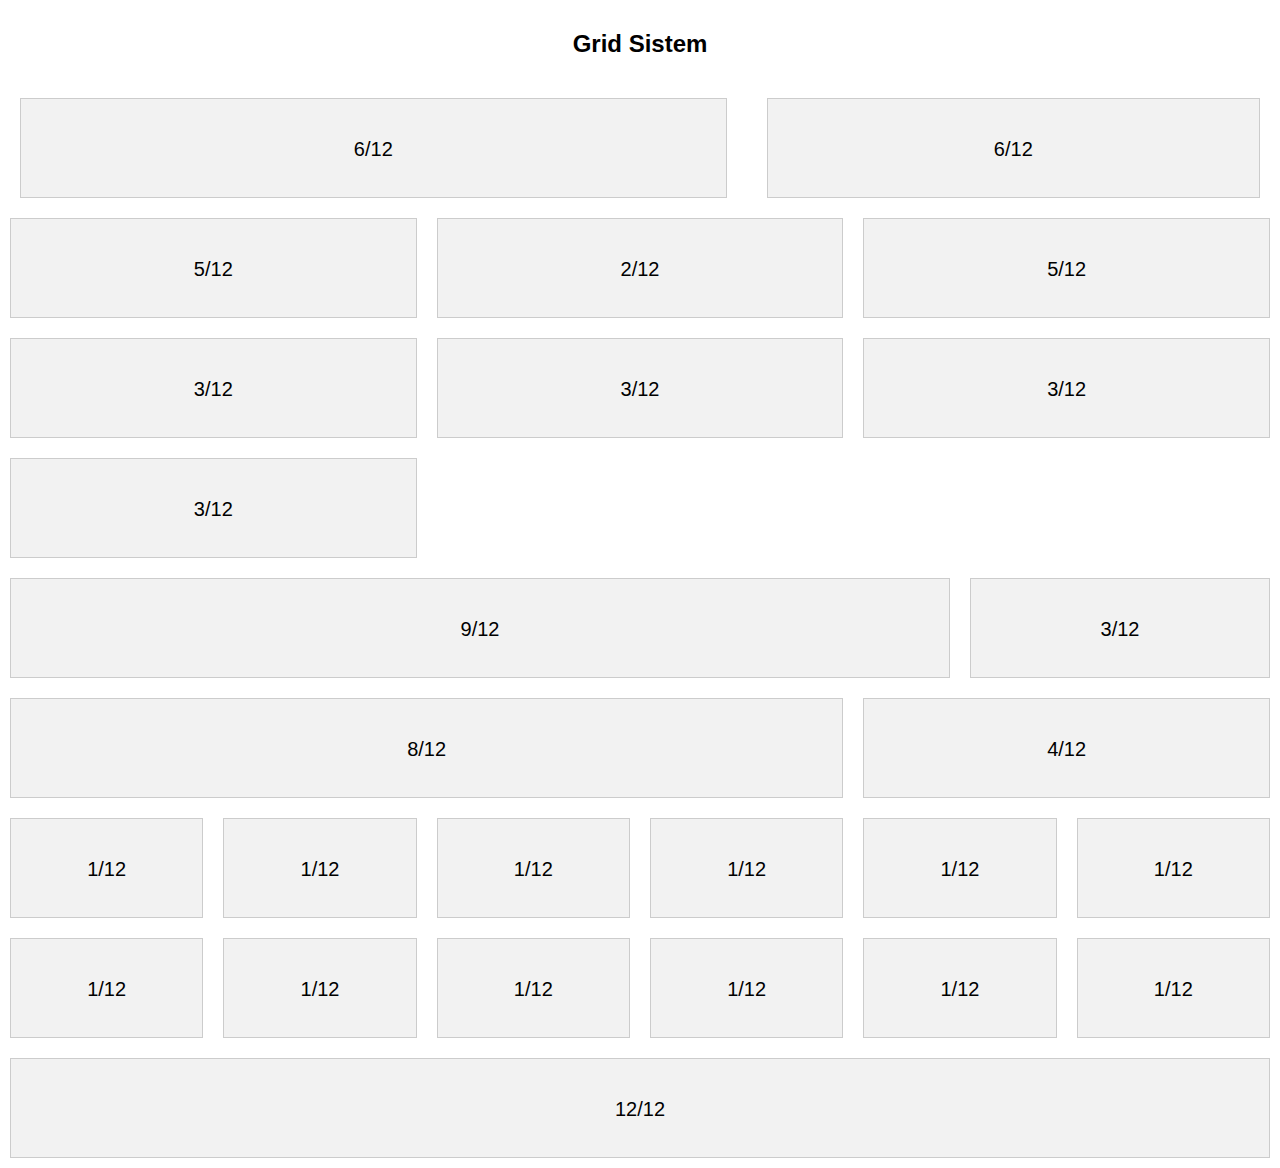
==== index.html @ abff99d5 "first commit" ====
<!DOCTYPE html>
<html lang="tr">

<head>
  <meta charset="UTF-8">
  <meta http-equiv="X-UA-Compatible" content="IE=edge">
  <meta name="viewport" content="width=device-width, initial-scale=1.0">
  <title>Document</title>

  <link rel="stylesheet" href="./content/style.css">
</head>

<body>

  <h2>Grid Sistem</h2>
  <div class="grid__box">
    <div class="grid__row">
      <div class="gr-6-10 gr-7-20-md item">6/12</div>
      <div class="gr-6-10 gr-5-20-md item">6/12</div>
    </div>
    <div class="grid__row">
      <div class="gr-5-20 gr-2-10-md gr-4-10-lr gr-4-10-sm item">5/12</div>
      <div class="gr-2-20 gr-2-10-md gr-4-10-lr gr-4-10-sm item">2/12</div>
      <div class="gr-5-20 gr-2-10-md gr-4-10-lr gr-4-10-sm item">5/12</div>
    </div>
    <div class="grid__row">
      <div class="gr-3-10 gr-2-10-md gr-4-10-lr gr-3-10-sm item">3/12</div>
      <div class="gr-3-10 gr-5-10-md gr-4-10-lr gr-3-10-sm item">3/12</div>
      <div class="gr-3-10 gr-5-10-md gr-4-10-lr gr-3-10-sm item">3/12</div>
      <div class="gr-3-10 gr-5-10-md gr-4-10-lr gr-3-10-sm item">3/12</div>
    </div>
    <div class="grid__row">
      <div class="gr-9-10 gr-9-10-lr gr-6-20-sm item">9/12</div>
      <div class="gr-3-10 gr-3-10-lr gr-6-20-sm item">3/12</div>
    </div>
    <div class="grid__row">
      <div class="gr-8-10 gr-8-10-lr gr-5-10-sm item">8/12</div>
      <div class="gr-4-10 gr-4-10-lr gr-7-10-sm item">4/12</div>
    </div>
    <div class="grid__row">
      <div class="gr-1-10 gr-2-10-lr gr-4-10-md gr-4-20-sm item">1/12</div>
      <div class="gr-1-10 gr-2-10-lr gr-4-10-md gr-4-20-sm item">1/12</div>
      <div class="gr-1-10 gr-2-10-lr gr-4-10-md gr-4-20-sm item">1/12</div>
      <div class="gr-1-10 gr-2-10-lr gr-4-10-md gr-4-20-sm item">1/12</div>
      <div class="gr-1-10 gr-2-10-lr gr-4-10-md gr-4-20-sm item">1/12</div>
      <div class="gr-1-10 gr-2-10-lr gr-4-10-md gr-4-20-sm item">1/12</div>
      <div class="gr-1-10 gr-2-10-lr gr-4-10-md gr-4-20-sm item">1/12</div>
      <div class="gr-1-10 gr-2-10-lr gr-4-10-md gr-4-20-sm item">1/12</div>
      <div class="gr-1-10 gr-2-10-lr gr-4-10-md gr-4-20-sm item">1/12</div>
      <div class="gr-1-10 gr-2-10-lr gr-4-10-md gr-4-20-sm item">1/12</div>
      <div class="gr-1-10 gr-2-10-lr gr-4-10-md gr-4-20-sm item">1/12</div>
      <div class="gr-1-10 gr-2-10-lr gr-4-10-md gr-4-20-sm item">1/12</div>
    </div>
    <div class="grid__row">
      <div class="gr-12-10 item">12/12</div>
    </div>
  </div>

</body>

</html>
---- content/style.css ----
.flex__center {
  display: -webkit-box;
  display: -ms-flexbox;
  display: flex;
  -webkit-box-align: center;
      -ms-flex-align: center;
          align-items: center;
  -webkit-box-pack: center;
      -ms-flex-pack: center;
          justify-content: center;
}

.grid__box .grid__row {
  display: -webkit-box;
  display: -ms-flexbox;
  display: flex;
  -ms-flex-wrap: wrap;
      flex-wrap: wrap;
}

.grid__box .grid__row .item {
  text-align: center;
  border: 1px solid #ccc;
  background-color: #f2f2f2;
  color: #000;
  font-size: 20px;
  height: 100px;
  line-height: 100px;
}

.grid__box .grid__row .gr-1-0 {
  margin: 10px 0px;
  width: calc((100% - 0px) / (12 / 1));
}

.grid__box .grid__row .gr-1-10 {
  margin: 10px 10px;
  width: calc((100% - 240px) / (12 / 1));
}

.grid__box .grid__row .gr-1-20 {
  margin: 10px 20px;
  width: calc((100% - 480px) / (12 / 1));
}

.grid__box .grid__row .gr-2-0 {
  margin: 10px 0px;
  width: calc((100% - 0px) / (12 / 2));
}

.grid__box .grid__row .gr-2-10 {
  margin: 10px 10px;
  width: calc((100% - 120px) / (12 / 2));
}

.grid__box .grid__row .gr-2-20 {
  margin: 10px 20px;
  width: calc((100% - 240px) / (12 / 2));
}

.grid__box .grid__row .gr-3-0 {
  margin: 10px 0px;
  width: calc((100% - 0px) / (12 / 3));
}

.grid__box .grid__row .gr-3-10 {
  margin: 10px 10px;
  width: calc((100% - 80px) / (12 / 3));
}

.grid__box .grid__row .gr-3-20 {
  margin: 10px 20px;
  width: calc((100% - 160px) / (12 / 3));
}

.grid__box .grid__row .gr-4-0 {
  margin: 10px 0px;
  width: calc((100% - 0px) / (12 / 4));
}

.grid__box .grid__row .gr-4-10 {
  margin: 10px 10px;
  width: calc((100% - 60px) / (12 / 4));
}

.grid__box .grid__row .gr-4-20 {
  margin: 10px 20px;
  width: calc((100% - 120px) / (12 / 4));
}

.grid__box .grid__row .gr-5-0 {
  margin: 10px 0px;
  width: calc((100% - 0px) / (12 / 5));
}

.grid__box .grid__row .gr-5-10 {
  margin: 10px 10px;
  width: calc((100% - 48px) / (12 / 5));
}

.grid__box .grid__row .gr-5-20 {
  margin: 10px 20px;
  width: calc((100% - 96px) / (12 / 5));
}

.grid__box .grid__row .gr-6-0 {
  margin: 10px 0px;
  width: calc((100% - 0px) / (12 / 6));
}

.grid__box .grid__row .gr-6-10 {
  margin: 10px 10px;
  width: calc((100% - 40px) / (12 / 6));
}

.grid__box .grid__row .gr-6-20 {
  margin: 10px 20px;
  width: calc((100% - 80px) / (12 / 6));
}

.grid__box .grid__row .gr-7-0 {
  margin: 10px 0px;
  width: calc((100% - 0px) / (12 / 7));
}

.grid__box .grid__row .gr-7-10 {
  margin: 10px 10px;
  width: calc((100% - 34.28571px) / (12 / 7));
}

.grid__box .grid__row .gr-7-20 {
  margin: 10px 20px;
  width: calc((100% - 68.57143px) / (12 / 7));
}

.grid__box .grid__row .gr-8-0 {
  margin: 10px 0px;
  width: calc((100% - 0px) / (12 / 8));
}

.grid__box .grid__row .gr-8-10 {
  margin: 10px 10px;
  width: calc((100% - 30px) / (12 / 8));
}

.grid__box .grid__row .gr-8-20 {
  margin: 10px 20px;
  width: calc((100% - 60px) / (12 / 8));
}

.grid__box .grid__row .gr-9-0 {
  margin: 10px 0px;
  width: calc((100% - 0px) / (12 / 9));
}

.grid__box .grid__row .gr-9-10 {
  margin: 10px 10px;
  width: calc((100% - 26.66667px) / (12 / 9));
}

.grid__box .grid__row .gr-9-20 {
  margin: 10px 20px;
  width: calc((100% - 53.33333px) / (12 / 9));
}

.grid__box .grid__row .gr-10-0 {
  margin: 10px 0px;
  width: calc((100% - 0px) / (12 / 10));
}

.grid__box .grid__row .gr-10-10 {
  margin: 10px 10px;
  width: calc((100% - 24px) / (12 / 10));
}

.grid__box .grid__row .gr-10-20 {
  margin: 10px 20px;
  width: calc((100% - 48px) / (12 / 10));
}

.grid__box .grid__row .gr-11-0 {
  margin: 10px 0px;
  width: calc((100% - 0px) / (12 / 11));
}

.grid__box .grid__row .gr-11-10 {
  margin: 10px 10px;
  width: calc((100% - 21.81818px) / (12 / 11));
}

.grid__box .grid__row .gr-11-20 {
  margin: 10px 20px;
  width: calc((100% - 43.63636px) / (12 / 11));
}

.grid__box .grid__row .gr-12-0 {
  margin: 10px 0px;
  width: calc((100% - 0px) / (12 / 12));
}

.grid__box .grid__row .gr-12-10 {
  margin: 10px 10px;
  width: calc((100% - 20px) / (12 / 12));
}

.grid__box .grid__row .gr-12-20 {
  margin: 10px 20px;
  width: calc((100% - 40px) / (12 / 12));
}

@media screen and (max-width: 450px) {
  .grid__box .grid__row [class*="gr-"] {
    width: 100%;
  }
}

@media screen and (min-width: 450px) {
  .grid__box .grid__row .gr-1-0-sm {
    margin: 10px 0px !important;
    width: calc((100% - 0px) / (12 / 1)) !important;
  }
  .grid__box .grid__row .gr-1-10-sm {
    margin: 10px 10px !important;
    width: calc((100% - 240px) / (12 / 1)) !important;
  }
  .grid__box .grid__row .gr-1-20-sm {
    margin: 10px 20px !important;
    width: calc((100% - 480px) / (12 / 1)) !important;
  }
  .grid__box .grid__row .gr-2-0-sm {
    margin: 10px 0px !important;
    width: calc((100% - 0px) / (12 / 2)) !important;
  }
  .grid__box .grid__row .gr-2-10-sm {
    margin: 10px 10px !important;
    width: calc((100% - 120px) / (12 / 2)) !important;
  }
  .grid__box .grid__row .gr-2-20-sm {
    margin: 10px 20px !important;
    width: calc((100% - 240px) / (12 / 2)) !important;
  }
  .grid__box .grid__row .gr-3-0-sm {
    margin: 10px 0px !important;
    width: calc((100% - 0px) / (12 / 3)) !important;
  }
  .grid__box .grid__row .gr-3-10-sm {
    margin: 10px 10px !important;
    width: calc((100% - 80px) / (12 / 3)) !important;
  }
  .grid__box .grid__row .gr-3-20-sm {
    margin: 10px 20px !important;
    width: calc((100% - 160px) / (12 / 3)) !important;
  }
  .grid__box .grid__row .gr-4-0-sm {
    margin: 10px 0px !important;
    width: calc((100% - 0px) / (12 / 4)) !important;
  }
  .grid__box .grid__row .gr-4-10-sm {
    margin: 10px 10px !important;
    width: calc((100% - 60px) / (12 / 4)) !important;
  }
  .grid__box .grid__row .gr-4-20-sm {
    margin: 10px 20px !important;
    width: calc((100% - 120px) / (12 / 4)) !important;
  }
  .grid__box .grid__row .gr-5-0-sm {
    margin: 10px 0px !important;
    width: calc((100% - 0px) / (12 / 5)) !important;
  }
  .grid__box .grid__row .gr-5-10-sm {
    margin: 10px 10px !important;
    width: calc((100% - 48px) / (12 / 5)) !important;
  }
  .grid__box .grid__row .gr-5-20-sm {
    margin: 10px 20px !important;
    width: calc((100% - 96px) / (12 / 5)) !important;
  }
  .grid__box .grid__row .gr-6-0-sm {
    margin: 10px 0px !important;
    width: calc((100% - 0px) / (12 / 6)) !important;
  }
  .grid__box .grid__row .gr-6-10-sm {
    margin: 10px 10px !important;
    width: calc((100% - 40px) / (12 / 6)) !important;
  }
  .grid__box .grid__row .gr-6-20-sm {
    margin: 10px 20px !important;
    width: calc((100% - 80px) / (12 / 6)) !important;
  }
  .grid__box .grid__row .gr-7-0-sm {
    margin: 10px 0px !important;
    width: calc((100% - 0px) / (12 / 7)) !important;
  }
  .grid__box .grid__row .gr-7-10-sm {
    margin: 10px 10px !important;
    width: calc((100% - 34.28571px) / (12 / 7)) !important;
  }
  .grid__box .grid__row .gr-7-20-sm {
    margin: 10px 20px !important;
    width: calc((100% - 68.57143px) / (12 / 7)) !important;
  }
  .grid__box .grid__row .gr-8-0-sm {
    margin: 10px 0px !important;
    width: calc((100% - 0px) / (12 / 8)) !important;
  }
  .grid__box .grid__row .gr-8-10-sm {
    margin: 10px 10px !important;
    width: calc((100% - 30px) / (12 / 8)) !important;
  }
  .grid__box .grid__row .gr-8-20-sm {
    margin: 10px 20px !important;
    width: calc((100% - 60px) / (12 / 8)) !important;
  }
  .grid__box .grid__row .gr-9-0-sm {
    margin: 10px 0px !important;
    width: calc((100% - 0px) / (12 / 9)) !important;
  }
  .grid__box .grid__row .gr-9-10-sm {
    margin: 10px 10px !important;
    width: calc((100% - 26.66667px) / (12 / 9)) !important;
  }
  .grid__box .grid__row .gr-9-20-sm {
    margin: 10px 20px !important;
    width: calc((100% - 53.33333px) / (12 / 9)) !important;
  }
  .grid__box .grid__row .gr-10-0-sm {
    margin: 10px 0px !important;
    width: calc((100% - 0px) / (12 / 10)) !important;
  }
  .grid__box .grid__row .gr-10-10-sm {
    margin: 10px 10px !important;
    width: calc((100% - 24px) / (12 / 10)) !important;
  }
  .grid__box .grid__row .gr-10-20-sm {
    margin: 10px 20px !important;
    width: calc((100% - 48px) / (12 / 10)) !important;
  }
  .grid__box .grid__row .gr-11-0-sm {
    margin: 10px 0px !important;
    width: calc((100% - 0px) / (12 / 11)) !important;
  }
  .grid__box .grid__row .gr-11-10-sm {
    margin: 10px 10px !important;
    width: calc((100% - 21.81818px) / (12 / 11)) !important;
  }
  .grid__box .grid__row .gr-11-20-sm {
    margin: 10px 20px !important;
    width: calc((100% - 43.63636px) / (12 / 11)) !important;
  }
  .grid__box .grid__row .gr-12-0-sm {
    margin: 10px 0px !important;
    width: calc((100% - 0px) / (12 / 12)) !important;
  }
  .grid__box .grid__row .gr-12-10-sm {
    margin: 10px 10px !important;
    width: calc((100% - 20px) / (12 / 12)) !important;
  }
  .grid__box .grid__row .gr-12-20-sm {
    margin: 10px 20px !important;
    width: calc((100% - 40px) / (12 / 12)) !important;
  }
}

@media screen and (min-width: 800px) {
  .grid__box .grid__row .gr-1-0-md {
    margin: 10px 0px !important;
    width: calc((100% - 0px) / (12 / 1)) !important;
  }
  .grid__box .grid__row .gr-1-10-md {
    margin: 10px 10px !important;
    width: calc((100% - 240px) / (12 / 1)) !important;
  }
  .grid__box .grid__row .gr-1-20-md {
    margin: 10px 20px !important;
    width: calc((100% - 480px) / (12 / 1)) !important;
  }
  .grid__box .grid__row .gr-2-0-md {
    margin: 10px 0px !important;
    width: calc((100% - 0px) / (12 / 2)) !important;
  }
  .grid__box .grid__row .gr-2-10-md {
    margin: 10px 10px !important;
    width: calc((100% - 120px) / (12 / 2)) !important;
  }
  .grid__box .grid__row .gr-2-20-md {
    margin: 10px 20px !important;
    width: calc((100% - 240px) / (12 / 2)) !important;
  }
  .grid__box .grid__row .gr-3-0-md {
    margin: 10px 0px !important;
    width: calc((100% - 0px) / (12 / 3)) !important;
  }
  .grid__box .grid__row .gr-3-10-md {
    margin: 10px 10px !important;
    width: calc((100% - 80px) / (12 / 3)) !important;
  }
  .grid__box .grid__row .gr-3-20-md {
    margin: 10px 20px !important;
    width: calc((100% - 160px) / (12 / 3)) !important;
  }
  .grid__box .grid__row .gr-4-0-md {
    margin: 10px 0px !important;
    width: calc((100% - 0px) / (12 / 4)) !important;
  }
  .grid__box .grid__row .gr-4-10-md {
    margin: 10px 10px !important;
    width: calc((100% - 60px) / (12 / 4)) !important;
  }
  .grid__box .grid__row .gr-4-20-md {
    margin: 10px 20px !important;
    width: calc((100% - 120px) / (12 / 4)) !important;
  }
  .grid__box .grid__row .gr-5-0-md {
    margin: 10px 0px !important;
    width: calc((100% - 0px) / (12 / 5)) !important;
  }
  .grid__box .grid__row .gr-5-10-md {
    margin: 10px 10px !important;
    width: calc((100% - 48px) / (12 / 5)) !important;
  }
  .grid__box .grid__row .gr-5-20-md {
    margin: 10px 20px !important;
    width: calc((100% - 96px) / (12 / 5)) !important;
  }
  .grid__box .grid__row .gr-6-0-md {
    margin: 10px 0px !important;
    width: calc((100% - 0px) / (12 / 6)) !important;
  }
  .grid__box .grid__row .gr-6-10-md {
    margin: 10px 10px !important;
    width: calc((100% - 40px) / (12 / 6)) !important;
  }
  .grid__box .grid__row .gr-6-20-md {
    margin: 10px 20px !important;
    width: calc((100% - 80px) / (12 / 6)) !important;
  }
  .grid__box .grid__row .gr-7-0-md {
    margin: 10px 0px !important;
    width: calc((100% - 0px) / (12 / 7)) !important;
  }
  .grid__box .grid__row .gr-7-10-md {
    margin: 10px 10px !important;
    width: calc((100% - 34.28571px) / (12 / 7)) !important;
  }
  .grid__box .grid__row .gr-7-20-md {
    margin: 10px 20px !important;
    width: calc((100% - 68.57143px) / (12 / 7)) !important;
  }
  .grid__box .grid__row .gr-8-0-md {
    margin: 10px 0px !important;
    width: calc((100% - 0px) / (12 / 8)) !important;
  }
  .grid__box .grid__row .gr-8-10-md {
    margin: 10px 10px !important;
    width: calc((100% - 30px) / (12 / 8)) !important;
  }
  .grid__box .grid__row .gr-8-20-md {
    margin: 10px 20px !important;
    width: calc((100% - 60px) / (12 / 8)) !important;
  }
  .grid__box .grid__row .gr-9-0-md {
    margin: 10px 0px !important;
    width: calc((100% - 0px) / (12 / 9)) !important;
  }
  .grid__box .grid__row .gr-9-10-md {
    margin: 10px 10px !important;
    width: calc((100% - 26.66667px) / (12 / 9)) !important;
  }
  .grid__box .grid__row .gr-9-20-md {
    margin: 10px 20px !important;
    width: calc((100% - 53.33333px) / (12 / 9)) !important;
  }
  .grid__box .grid__row .gr-10-0-md {
    margin: 10px 0px !important;
    width: calc((100% - 0px) / (12 / 10)) !important;
  }
  .grid__box .grid__row .gr-10-10-md {
    margin: 10px 10px !important;
    width: calc((100% - 24px) / (12 / 10)) !important;
  }
  .grid__box .grid__row .gr-10-20-md {
    margin: 10px 20px !important;
    width: calc((100% - 48px) / (12 / 10)) !important;
  }
  .grid__box .grid__row .gr-11-0-md {
    margin: 10px 0px !important;
    width: calc((100% - 0px) / (12 / 11)) !important;
  }
  .grid__box .grid__row .gr-11-10-md {
    margin: 10px 10px !important;
    width: calc((100% - 21.81818px) / (12 / 11)) !important;
  }
  .grid__box .grid__row .gr-11-20-md {
    margin: 10px 20px !important;
    width: calc((100% - 43.63636px) / (12 / 11)) !important;
  }
  .grid__box .grid__row .gr-12-0-md {
    margin: 10px 0px !important;
    width: calc((100% - 0px) / (12 / 12)) !important;
  }
  .grid__box .grid__row .gr-12-10-md {
    margin: 10px 10px !important;
    width: calc((100% - 20px) / (12 / 12)) !important;
  }
  .grid__box .grid__row .gr-12-20-md {
    margin: 10px 20px !important;
    width: calc((100% - 40px) / (12 / 12)) !important;
  }
}

@media screen and (min-width: 1024px) {
  .grid__box .grid__row .gr-1-0-lr {
    margin: 10px 0px !important;
    width: calc((100% - 0px) / (12 / 1)) !important;
  }
  .grid__box .grid__row .gr-1-10-lr {
    margin: 10px 10px !important;
    width: calc((100% - 240px) / (12 / 1)) !important;
  }
  .grid__box .grid__row .gr-1-20-lr {
    margin: 10px 20px !important;
    width: calc((100% - 480px) / (12 / 1)) !important;
  }
  .grid__box .grid__row .gr-2-0-lr {
    margin: 10px 0px !important;
    width: calc((100% - 0px) / (12 / 2)) !important;
  }
  .grid__box .grid__row .gr-2-10-lr {
    margin: 10px 10px !important;
    width: calc((100% - 120px) / (12 / 2)) !important;
  }
  .grid__box .grid__row .gr-2-20-lr {
    margin: 10px 20px !important;
    width: calc((100% - 240px) / (12 / 2)) !important;
  }
  .grid__box .grid__row .gr-3-0-lr {
    margin: 10px 0px !important;
    width: calc((100% - 0px) / (12 / 3)) !important;
  }
  .grid__box .grid__row .gr-3-10-lr {
    margin: 10px 10px !important;
    width: calc((100% - 80px) / (12 / 3)) !important;
  }
  .grid__box .grid__row .gr-3-20-lr {
    margin: 10px 20px !important;
    width: calc((100% - 160px) / (12 / 3)) !important;
  }
  .grid__box .grid__row .gr-4-0-lr {
    margin: 10px 0px !important;
    width: calc((100% - 0px) / (12 / 4)) !important;
  }
  .grid__box .grid__row .gr-4-10-lr {
    margin: 10px 10px !important;
    width: calc((100% - 60px) / (12 / 4)) !important;
  }
  .grid__box .grid__row .gr-4-20-lr {
    margin: 10px 20px !important;
    width: calc((100% - 120px) / (12 / 4)) !important;
  }
  .grid__box .grid__row .gr-5-0-lr {
    margin: 10px 0px !important;
    width: calc((100% - 0px) / (12 / 5)) !important;
  }
  .grid__box .grid__row .gr-5-10-lr {
    margin: 10px 10px !important;
    width: calc((100% - 48px) / (12 / 5)) !important;
  }
  .grid__box .grid__row .gr-5-20-lr {
    margin: 10px 20px !important;
    width: calc((100% - 96px) / (12 / 5)) !important;
  }
  .grid__box .grid__row .gr-6-0-lr {
    margin: 10px 0px !important;
    width: calc((100% - 0px) / (12 / 6)) !important;
  }
  .grid__box .grid__row .gr-6-10-lr {
    margin: 10px 10px !important;
    width: calc((100% - 40px) / (12 / 6)) !important;
  }
  .grid__box .grid__row .gr-6-20-lr {
    margin: 10px 20px !important;
    width: calc((100% - 80px) / (12 / 6)) !important;
  }
  .grid__box .grid__row .gr-7-0-lr {
    margin: 10px 0px !important;
    width: calc((100% - 0px) / (12 / 7)) !important;
  }
  .grid__box .grid__row .gr-7-10-lr {
    margin: 10px 10px !important;
    width: calc((100% - 34.28571px) / (12 / 7)) !important;
  }
  .grid__box .grid__row .gr-7-20-lr {
    margin: 10px 20px !important;
    width: calc((100% - 68.57143px) / (12 / 7)) !important;
  }
  .grid__box .grid__row .gr-8-0-lr {
    margin: 10px 0px !important;
    width: calc((100% - 0px) / (12 / 8)) !important;
  }
  .grid__box .grid__row .gr-8-10-lr {
    margin: 10px 10px !important;
    width: calc((100% - 30px) / (12 / 8)) !important;
  }
  .grid__box .grid__row .gr-8-20-lr {
    margin: 10px 20px !important;
    width: calc((100% - 60px) / (12 / 8)) !important;
  }
  .grid__box .grid__row .gr-9-0-lr {
    margin: 10px 0px !important;
    width: calc((100% - 0px) / (12 / 9)) !important;
  }
  .grid__box .grid__row .gr-9-10-lr {
    margin: 10px 10px !important;
    width: calc((100% - 26.66667px) / (12 / 9)) !important;
  }
  .grid__box .grid__row .gr-9-20-lr {
    margin: 10px 20px !important;
    width: calc((100% - 53.33333px) / (12 / 9)) !important;
  }
  .grid__box .grid__row .gr-10-0-lr {
    margin: 10px 0px !important;
    width: calc((100% - 0px) / (12 / 10)) !important;
  }
  .grid__box .grid__row .gr-10-10-lr {
    margin: 10px 10px !important;
    width: calc((100% - 24px) / (12 / 10)) !important;
  }
  .grid__box .grid__row .gr-10-20-lr {
    margin: 10px 20px !important;
    width: calc((100% - 48px) / (12 / 10)) !important;
  }
  .grid__box .grid__row .gr-11-0-lr {
    margin: 10px 0px !important;
    width: calc((100% - 0px) / (12 / 11)) !important;
  }
  .grid__box .grid__row .gr-11-10-lr {
    margin: 10px 10px !important;
    width: calc((100% - 21.81818px) / (12 / 11)) !important;
  }
  .grid__box .grid__row .gr-11-20-lr {
    margin: 10px 20px !important;
    width: calc((100% - 43.63636px) / (12 / 11)) !important;
  }
  .grid__box .grid__row .gr-12-0-lr {
    margin: 10px 0px !important;
    width: calc((100% - 0px) / (12 / 12)) !important;
  }
  .grid__box .grid__row .gr-12-10-lr {
    margin: 10px 10px !important;
    width: calc((100% - 20px) / (12 / 12)) !important;
  }
  .grid__box .grid__row .gr-12-20-lr {
    margin: 10px 20px !important;
    width: calc((100% - 40px) / (12 / 12)) !important;
  }
}

.d__flex {
  display: -webkit-box;
  display: -ms-flexbox;
  display: flex;
}

.d__block {
  display: block;
}

.d__inline-block {
  display: inline-block;
}

.d__inline {
  display: inline;
}

.d__none {
  display: none;
}

.justify__center {
  -webkit-box-pack: center;
      -ms-flex-pack: center;
          justify-content: center;
}

.justify__space-between {
  -webkit-box-pack: justify;
      -ms-flex-pack: justify;
          justify-content: space-between;
}

.justify__flex-start {
  -webkit-box-pack: start;
      -ms-flex-pack: start;
          justify-content: flex-start;
}

.justify__flex-end {
  -webkit-box-pack: end;
      -ms-flex-pack: end;
          justify-content: flex-end;
}

.align__center {
  -webkit-box-align: center;
      -ms-flex-align: center;
          align-items: center;
}

.align__flex-start {
  -webkit-box-align: start;
      -ms-flex-align: start;
          align-items: flex-start;
}

.align__flex-end {
  -webkit-box-align: end;
      -ms-flex-align: end;
          align-items: flex-end;
}

* {
  margin: 0;
  padding: 0;
  -webkit-box-sizing: border-box;
          box-sizing: border-box;
  font-family: 'Open-Sans', sans-serif;
}

h2 {
  margin: 30px;
  text-align: center;
}
/*# sourceMappingURL=style.css.map */
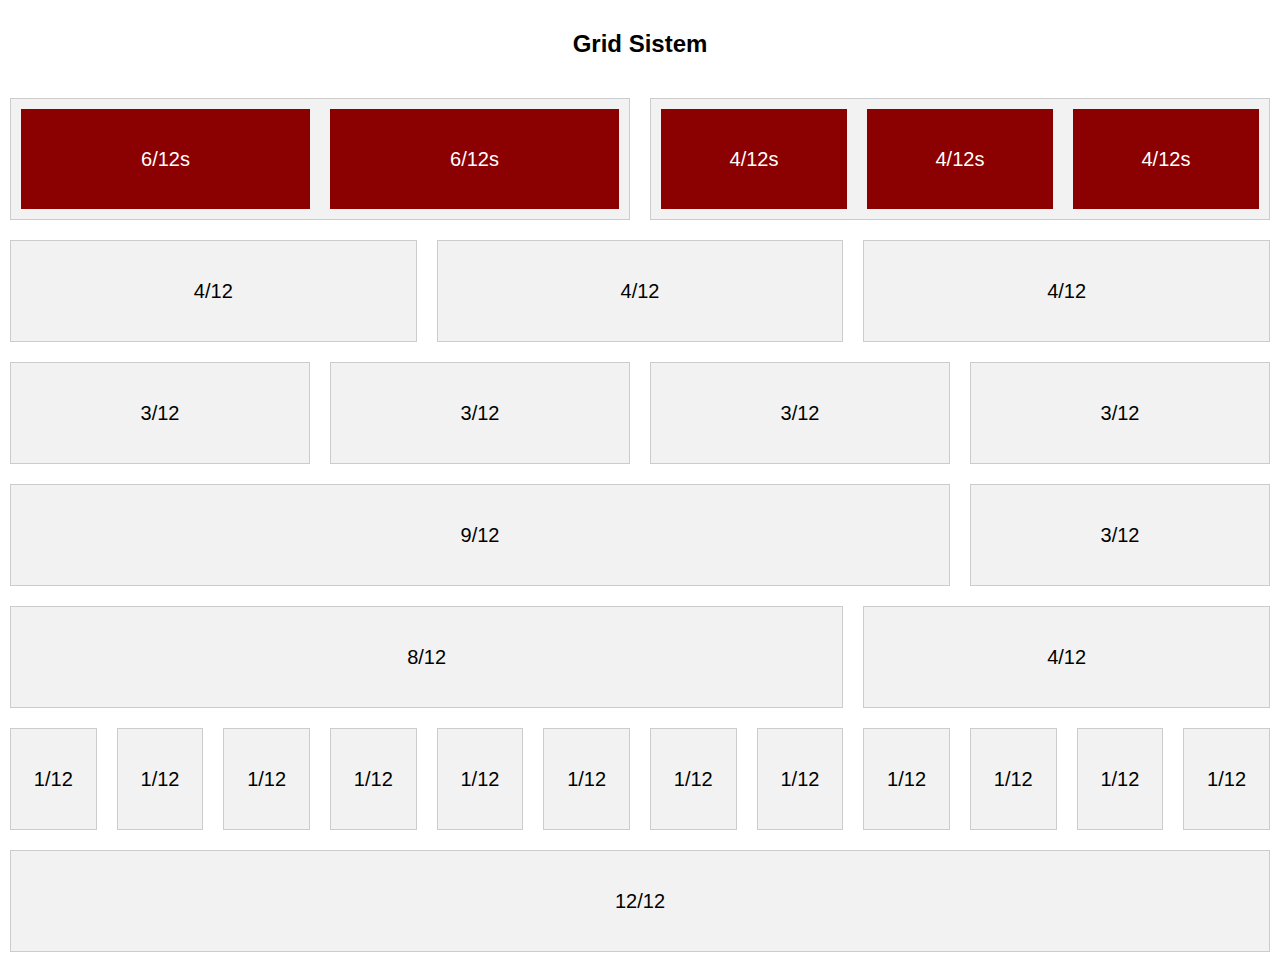
==== commit 2ee08cf9: "update" ====
--- a/index.html
+++ b/index.html
@@ -15,19 +15,30 @@
   <h2>Grid Sistem</h2>
   <div class="grid__box">
     <div class="grid__row">
-      <div class="gr-6-10 gr-7-20-md item">6/12</div>
-      <div class="gr-6-10 gr-5-20-md item">6/12</div>
+      <div class="gr-6-10-sm item">
+        <div class="grid__row">
+          <div class="gr-6-10-md gr-12-0-sm sub-item">6/12s</div>
+          <div class="gr-6-10-md gr-12-0-sm sub-item">6/12s</div>
+        </div>
+      </div>
+      <div class="gr-6-10-sm item">
+        <div class="grid__row">
+          <div class="gr-4-10-md gr-12-0-sm sub-item">4/12s</div>
+          <div class="gr-4-10-md gr-12-0-sm sub-item">4/12s</div>
+          <div class="gr-4-10-md gr-12-0-sm sub-item">4/12s</div>
+        </div>
+      </div>
     </div>
     <div class="grid__row">
-      <div class="gr-5-20 gr-2-10-md gr-4-10-lr gr-4-10-sm item">5/12</div>
-      <div class="gr-2-20 gr-2-10-md gr-4-10-lr gr-4-10-sm item">2/12</div>
-      <div class="gr-5-20 gr-2-10-md gr-4-10-lr gr-4-10-sm item">5/12</div>
+      <div class="gr-2-10-md gr-4-10-lr gr-4-10-sm gr-1-10 item">4/12</div>
+      <div class="gr-2-10-md gr-4-10-lr gr-4-10-sm gr-1-10 item">4/12</div>
+      <div class="gr-2-10-md gr-4-10-lr gr-4-10-sm gr-1-10 item">4/12</div>
     </div>
     <div class="grid__row">
-      <div class="gr-3-10 gr-2-10-md gr-4-10-lr gr-3-10-sm item">3/12</div>
-      <div class="gr-3-10 gr-5-10-md gr-4-10-lr gr-3-10-sm item">3/12</div>
-      <div class="gr-3-10 gr-5-10-md gr-4-10-lr gr-3-10-sm item">3/12</div>
-      <div class="gr-3-10 gr-5-10-md gr-4-10-lr gr-3-10-sm item">3/12</div>
+      <div class="gr-2-10-md gr-3-10-lr gr-3-10-sm item">3/12</div>
+      <div class="gr-5-10-md gr-3-10-lr gr-3-10-sm item">3/12</div>
+      <div class="gr-5-10-md gr-3-10-lr gr-3-10-sm item">3/12</div>
+      <div class="gr-5-10-md gr-3-10-lr gr-3-10-sm item">3/12</div>
     </div>
     <div class="grid__row">
       <div class="gr-9-10 gr-9-10-lr gr-6-20-sm item">9/12</div>
@@ -38,21 +49,21 @@
       <div class="gr-4-10 gr-4-10-lr gr-7-10-sm item">4/12</div>
     </div>
     <div class="grid__row">
-      <div class="gr-1-10 gr-2-10-lr gr-4-10-md gr-4-20-sm item">1/12</div>
-      <div class="gr-1-10 gr-2-10-lr gr-4-10-md gr-4-20-sm item">1/12</div>
-      <div class="gr-1-10 gr-2-10-lr gr-4-10-md gr-4-20-sm item">1/12</div>
-      <div class="gr-1-10 gr-2-10-lr gr-4-10-md gr-4-20-sm item">1/12</div>
-      <div class="gr-1-10 gr-2-10-lr gr-4-10-md gr-4-20-sm item">1/12</div>
-      <div class="gr-1-10 gr-2-10-lr gr-4-10-md gr-4-20-sm item">1/12</div>
-      <div class="gr-1-10 gr-2-10-lr gr-4-10-md gr-4-20-sm item">1/12</div>
-      <div class="gr-1-10 gr-2-10-lr gr-4-10-md gr-4-20-sm item">1/12</div>
-      <div class="gr-1-10 gr-2-10-lr gr-4-10-md gr-4-20-sm item">1/12</div>
-      <div class="gr-1-10 gr-2-10-lr gr-4-10-md gr-4-20-sm item">1/12</div>
-      <div class="gr-1-10 gr-2-10-lr gr-4-10-md gr-4-20-sm item">1/12</div>
-      <div class="gr-1-10 gr-2-10-lr gr-4-10-md gr-4-20-sm item">1/12</div>
+      <div class="gr-1-10-lr gr-4-10-md gr-4-20-sm item">1/12</div>
+      <div class="gr-1-10-lr gr-4-10-md gr-4-20-sm item">1/12</div>
+      <div class="gr-1-10-lr gr-4-10-md gr-4-20-sm item">1/12</div>
+      <div class="gr-1-10-lr gr-4-10-md gr-4-20-sm item">1/12</div>
+      <div class="gr-1-10-lr gr-4-10-md gr-4-20-sm item">1/12</div>
+      <div class="gr-1-10-lr gr-4-10-md gr-4-20-sm item">1/12</div>
+      <div class="gr-1-10-lr gr-4-10-md gr-4-20-sm item">1/12</div>
+      <div class="gr-1-10-lr gr-4-10-md gr-4-20-sm item">1/12</div>
+      <div class="gr-1-10-lr gr-4-10-md gr-4-20-sm item">1/12</div>
+      <div class="gr-1-10-lr gr-4-10-md gr-4-20-sm item">1/12</div>
+      <div class="gr-1-10-lr gr-4-10-md gr-4-20-sm item">1/12</div>
+      <div class="gr-1-10-lr gr-4-10-md gr-4-20-sm item">1/12</div>
     </div>
     <div class="grid__row">
-      <div class="gr-12-10 item">12/12</div>
+      <div class="gr-12-10-sm item">12/12</div>
     </div>
   </div>
 
--- a/content/style.css
+++ b/content/style.css
@@ -10,648 +10,616 @@
           justify-content: center;
 }
 
-.grid__box .grid__row {
+.grid__box {
+  width: 100%;
+}
+
+.grid__container {
+  width: 85%;
+  margin-left: auto;
+  margin-right: auto;
+}
+
+@media screen and (max-width: 800px) {
+  .grid__container {
+    width: 100%;
+  }
+}
+
+.grid__box .grid__row,
+.grid__container .grid__row {
   display: -webkit-box;
   display: -ms-flexbox;
   display: flex;
   -ms-flex-wrap: wrap;
       flex-wrap: wrap;
-}
-
-.grid__box .grid__row .item {
-  text-align: center;
+  width: 100%;
+}
+
+.grid__box .grid__row .item,
+.grid__container .grid__row .item {
   border: 1px solid #ccc;
   background-color: #f2f2f2;
   color: #000;
   font-size: 20px;
-  height: 100px;
+  min-height: 100px;
   line-height: 100px;
-}
-
-.grid__box .grid__row .gr-1-0 {
-  margin: 10px 0px;
-  width: calc((100% - 0px) / (12 / 1));
-}
-
-.grid__box .grid__row .gr-1-10 {
-  margin: 10px 10px;
-  width: calc((100% - 240px) / (12 / 1));
-}
-
-.grid__box .grid__row .gr-1-20 {
-  margin: 10px 20px;
-  width: calc((100% - 480px) / (12 / 1));
-}
-
-.grid__box .grid__row .gr-2-0 {
-  margin: 10px 0px;
-  width: calc((100% - 0px) / (12 / 2));
-}
-
-.grid__box .grid__row .gr-2-10 {
-  margin: 10px 10px;
-  width: calc((100% - 120px) / (12 / 2));
-}
-
-.grid__box .grid__row .gr-2-20 {
-  margin: 10px 20px;
-  width: calc((100% - 240px) / (12 / 2));
-}
-
-.grid__box .grid__row .gr-3-0 {
-  margin: 10px 0px;
-  width: calc((100% - 0px) / (12 / 3));
-}
-
-.grid__box .grid__row .gr-3-10 {
-  margin: 10px 10px;
-  width: calc((100% - 80px) / (12 / 3));
-}
-
-.grid__box .grid__row .gr-3-20 {
-  margin: 10px 20px;
-  width: calc((100% - 160px) / (12 / 3));
-}
-
-.grid__box .grid__row .gr-4-0 {
-  margin: 10px 0px;
-  width: calc((100% - 0px) / (12 / 4));
-}
-
-.grid__box .grid__row .gr-4-10 {
-  margin: 10px 10px;
-  width: calc((100% - 60px) / (12 / 4));
-}
-
-.grid__box .grid__row .gr-4-20 {
-  margin: 10px 20px;
-  width: calc((100% - 120px) / (12 / 4));
-}
-
-.grid__box .grid__row .gr-5-0 {
-  margin: 10px 0px;
-  width: calc((100% - 0px) / (12 / 5));
-}
-
-.grid__box .grid__row .gr-5-10 {
-  margin: 10px 10px;
-  width: calc((100% - 48px) / (12 / 5));
-}
-
-.grid__box .grid__row .gr-5-20 {
-  margin: 10px 20px;
-  width: calc((100% - 96px) / (12 / 5));
-}
-
-.grid__box .grid__row .gr-6-0 {
-  margin: 10px 0px;
-  width: calc((100% - 0px) / (12 / 6));
-}
-
-.grid__box .grid__row .gr-6-10 {
-  margin: 10px 10px;
-  width: calc((100% - 40px) / (12 / 6));
-}
-
-.grid__box .grid__row .gr-6-20 {
-  margin: 10px 20px;
-  width: calc((100% - 80px) / (12 / 6));
-}
-
-.grid__box .grid__row .gr-7-0 {
-  margin: 10px 0px;
-  width: calc((100% - 0px) / (12 / 7));
-}
-
-.grid__box .grid__row .gr-7-10 {
-  margin: 10px 10px;
-  width: calc((100% - 34.28571px) / (12 / 7));
-}
-
-.grid__box .grid__row .gr-7-20 {
-  margin: 10px 20px;
-  width: calc((100% - 68.57143px) / (12 / 7));
-}
-
-.grid__box .grid__row .gr-8-0 {
-  margin: 10px 0px;
-  width: calc((100% - 0px) / (12 / 8));
-}
-
-.grid__box .grid__row .gr-8-10 {
-  margin: 10px 10px;
-  width: calc((100% - 30px) / (12 / 8));
-}
-
-.grid__box .grid__row .gr-8-20 {
-  margin: 10px 20px;
-  width: calc((100% - 60px) / (12 / 8));
-}
-
-.grid__box .grid__row .gr-9-0 {
-  margin: 10px 0px;
-  width: calc((100% - 0px) / (12 / 9));
-}
-
-.grid__box .grid__row .gr-9-10 {
-  margin: 10px 10px;
-  width: calc((100% - 26.66667px) / (12 / 9));
-}
-
-.grid__box .grid__row .gr-9-20 {
-  margin: 10px 20px;
-  width: calc((100% - 53.33333px) / (12 / 9));
-}
-
-.grid__box .grid__row .gr-10-0 {
-  margin: 10px 0px;
-  width: calc((100% - 0px) / (12 / 10));
-}
-
-.grid__box .grid__row .gr-10-10 {
-  margin: 10px 10px;
-  width: calc((100% - 24px) / (12 / 10));
-}
-
-.grid__box .grid__row .gr-10-20 {
-  margin: 10px 20px;
-  width: calc((100% - 48px) / (12 / 10));
-}
-
-.grid__box .grid__row .gr-11-0 {
-  margin: 10px 0px;
-  width: calc((100% - 0px) / (12 / 11));
-}
-
-.grid__box .grid__row .gr-11-10 {
-  margin: 10px 10px;
-  width: calc((100% - 21.81818px) / (12 / 11));
-}
-
-.grid__box .grid__row .gr-11-20 {
-  margin: 10px 20px;
-  width: calc((100% - 43.63636px) / (12 / 11));
-}
-
-.grid__box .grid__row .gr-12-0 {
-  margin: 10px 0px;
-  width: calc((100% - 0px) / (12 / 12));
-}
-
-.grid__box .grid__row .gr-12-10 {
-  margin: 10px 10px;
-  width: calc((100% - 20px) / (12 / 12));
-}
-
-.grid__box .grid__row .gr-12-20 {
-  margin: 10px 20px;
-  width: calc((100% - 40px) / (12 / 12));
+  text-align: center;
+  -ms-flex-wrap: wrap;
+      flex-wrap: wrap;
+  height: auto;
+}
+
+.grid__box .grid__row .item .sub-item,
+.grid__container .grid__row .item .sub-item {
+  background-color: darkred;
+  color: #fff;
+  display: -webkit-box;
+  display: -ms-flexbox;
+  display: flex;
+  -webkit-box-align: center;
+      -ms-flex-align: center;
+          align-items: center;
+  -webkit-box-pack: center;
+      -ms-flex-pack: center;
+          justify-content: center;
+  height: 100%;
 }
 
 @media screen and (max-width: 450px) {
-  .grid__box .grid__row [class*="gr-"] {
+  .grid__box .grid__row [class*="gr-"],
+  .grid__container .grid__row [class*="gr-"] {
     width: 100%;
+    margin: 15px 0;
   }
 }
 
 @media screen and (min-width: 450px) {
-  .grid__box .grid__row .gr-1-0-sm {
-    margin: 10px 0px !important;
-    width: calc((100% - 0px) / (12 / 1)) !important;
-  }
-  .grid__box .grid__row .gr-1-10-sm {
-    margin: 10px 10px !important;
-    width: calc((100% - 240px) / (12 / 1)) !important;
-  }
-  .grid__box .grid__row .gr-1-20-sm {
-    margin: 10px 20px !important;
-    width: calc((100% - 480px) / (12 / 1)) !important;
-  }
-  .grid__box .grid__row .gr-2-0-sm {
-    margin: 10px 0px !important;
-    width: calc((100% - 0px) / (12 / 2)) !important;
-  }
-  .grid__box .grid__row .gr-2-10-sm {
-    margin: 10px 10px !important;
-    width: calc((100% - 120px) / (12 / 2)) !important;
-  }
-  .grid__box .grid__row .gr-2-20-sm {
-    margin: 10px 20px !important;
-    width: calc((100% - 240px) / (12 / 2)) !important;
-  }
-  .grid__box .grid__row .gr-3-0-sm {
-    margin: 10px 0px !important;
-    width: calc((100% - 0px) / (12 / 3)) !important;
-  }
-  .grid__box .grid__row .gr-3-10-sm {
-    margin: 10px 10px !important;
-    width: calc((100% - 80px) / (12 / 3)) !important;
-  }
-  .grid__box .grid__row .gr-3-20-sm {
-    margin: 10px 20px !important;
-    width: calc((100% - 160px) / (12 / 3)) !important;
-  }
-  .grid__box .grid__row .gr-4-0-sm {
-    margin: 10px 0px !important;
-    width: calc((100% - 0px) / (12 / 4)) !important;
-  }
-  .grid__box .grid__row .gr-4-10-sm {
-    margin: 10px 10px !important;
-    width: calc((100% - 60px) / (12 / 4)) !important;
-  }
-  .grid__box .grid__row .gr-4-20-sm {
-    margin: 10px 20px !important;
-    width: calc((100% - 120px) / (12 / 4)) !important;
-  }
-  .grid__box .grid__row .gr-5-0-sm {
-    margin: 10px 0px !important;
-    width: calc((100% - 0px) / (12 / 5)) !important;
-  }
-  .grid__box .grid__row .gr-5-10-sm {
-    margin: 10px 10px !important;
-    width: calc((100% - 48px) / (12 / 5)) !important;
-  }
-  .grid__box .grid__row .gr-5-20-sm {
-    margin: 10px 20px !important;
-    width: calc((100% - 96px) / (12 / 5)) !important;
-  }
-  .grid__box .grid__row .gr-6-0-sm {
-    margin: 10px 0px !important;
-    width: calc((100% - 0px) / (12 / 6)) !important;
-  }
-  .grid__box .grid__row .gr-6-10-sm {
-    margin: 10px 10px !important;
-    width: calc((100% - 40px) / (12 / 6)) !important;
-  }
-  .grid__box .grid__row .gr-6-20-sm {
-    margin: 10px 20px !important;
-    width: calc((100% - 80px) / (12 / 6)) !important;
-  }
-  .grid__box .grid__row .gr-7-0-sm {
-    margin: 10px 0px !important;
-    width: calc((100% - 0px) / (12 / 7)) !important;
-  }
-  .grid__box .grid__row .gr-7-10-sm {
-    margin: 10px 10px !important;
-    width: calc((100% - 34.28571px) / (12 / 7)) !important;
-  }
-  .grid__box .grid__row .gr-7-20-sm {
-    margin: 10px 20px !important;
-    width: calc((100% - 68.57143px) / (12 / 7)) !important;
-  }
-  .grid__box .grid__row .gr-8-0-sm {
-    margin: 10px 0px !important;
-    width: calc((100% - 0px) / (12 / 8)) !important;
-  }
-  .grid__box .grid__row .gr-8-10-sm {
-    margin: 10px 10px !important;
-    width: calc((100% - 30px) / (12 / 8)) !important;
-  }
-  .grid__box .grid__row .gr-8-20-sm {
-    margin: 10px 20px !important;
-    width: calc((100% - 60px) / (12 / 8)) !important;
-  }
-  .grid__box .grid__row .gr-9-0-sm {
-    margin: 10px 0px !important;
-    width: calc((100% - 0px) / (12 / 9)) !important;
-  }
-  .grid__box .grid__row .gr-9-10-sm {
-    margin: 10px 10px !important;
-    width: calc((100% - 26.66667px) / (12 / 9)) !important;
-  }
-  .grid__box .grid__row .gr-9-20-sm {
-    margin: 10px 20px !important;
-    width: calc((100% - 53.33333px) / (12 / 9)) !important;
-  }
-  .grid__box .grid__row .gr-10-0-sm {
-    margin: 10px 0px !important;
-    width: calc((100% - 0px) / (12 / 10)) !important;
-  }
-  .grid__box .grid__row .gr-10-10-sm {
-    margin: 10px 10px !important;
-    width: calc((100% - 24px) / (12 / 10)) !important;
-  }
-  .grid__box .grid__row .gr-10-20-sm {
-    margin: 10px 20px !important;
-    width: calc((100% - 48px) / (12 / 10)) !important;
-  }
-  .grid__box .grid__row .gr-11-0-sm {
-    margin: 10px 0px !important;
-    width: calc((100% - 0px) / (12 / 11)) !important;
-  }
-  .grid__box .grid__row .gr-11-10-sm {
-    margin: 10px 10px !important;
-    width: calc((100% - 21.81818px) / (12 / 11)) !important;
-  }
-  .grid__box .grid__row .gr-11-20-sm {
-    margin: 10px 20px !important;
-    width: calc((100% - 43.63636px) / (12 / 11)) !important;
-  }
-  .grid__box .grid__row .gr-12-0-sm {
-    margin: 10px 0px !important;
-    width: calc((100% - 0px) / (12 / 12)) !important;
-  }
-  .grid__box .grid__row .gr-12-10-sm {
-    margin: 10px 10px !important;
-    width: calc((100% - 20px) / (12 / 12)) !important;
-  }
-  .grid__box .grid__row .gr-12-20-sm {
-    margin: 10px 20px !important;
-    width: calc((100% - 40px) / (12 / 12)) !important;
+  .grid__box .grid__row .gr-1-0-sm,
+  .grid__container .grid__row .gr-1-0-sm {
+    margin: 10px 0px;
+    width: calc((100% - 0px) / (12 / 1));
+  }
+  .grid__box .grid__row .gr-1-10-sm,
+  .grid__container .grid__row .gr-1-10-sm {
+    margin: 10px 10px;
+    width: calc((100% - 240px) / (12 / 1));
+  }
+  .grid__box .grid__row .gr-1-20-sm,
+  .grid__container .grid__row .gr-1-20-sm {
+    margin: 10px 20px;
+    width: calc((100% - 480px) / (12 / 1));
+  }
+  .grid__box .grid__row .gr-2-0-sm,
+  .grid__container .grid__row .gr-2-0-sm {
+    margin: 10px 0px;
+    width: calc((100% - 0px) / (12 / 2));
+  }
+  .grid__box .grid__row .gr-2-10-sm,
+  .grid__container .grid__row .gr-2-10-sm {
+    margin: 10px 10px;
+    width: calc((100% - 120px) / (12 / 2));
+  }
+  .grid__box .grid__row .gr-2-20-sm,
+  .grid__container .grid__row .gr-2-20-sm {
+    margin: 10px 20px;
+    width: calc((100% - 240px) / (12 / 2));
+  }
+  .grid__box .grid__row .gr-3-0-sm,
+  .grid__container .grid__row .gr-3-0-sm {
+    margin: 10px 0px;
+    width: calc((100% - 0px) / (12 / 3));
+  }
+  .grid__box .grid__row .gr-3-10-sm,
+  .grid__container .grid__row .gr-3-10-sm {
+    margin: 10px 10px;
+    width: calc((100% - 80px) / (12 / 3));
+  }
+  .grid__box .grid__row .gr-3-20-sm,
+  .grid__container .grid__row .gr-3-20-sm {
+    margin: 10px 20px;
+    width: calc((100% - 160px) / (12 / 3));
+  }
+  .grid__box .grid__row .gr-4-0-sm,
+  .grid__container .grid__row .gr-4-0-sm {
+    margin: 10px 0px;
+    width: calc((100% - 0px) / (12 / 4));
+  }
+  .grid__box .grid__row .gr-4-10-sm,
+  .grid__container .grid__row .gr-4-10-sm {
+    margin: 10px 10px;
+    width: calc((100% - 60px) / (12 / 4));
+  }
+  .grid__box .grid__row .gr-4-20-sm,
+  .grid__container .grid__row .gr-4-20-sm {
+    margin: 10px 20px;
+    width: calc((100% - 120px) / (12 / 4));
+  }
+  .grid__box .grid__row .gr-5-0-sm,
+  .grid__container .grid__row .gr-5-0-sm {
+    margin: 10px 0px;
+    width: calc((100% - 0px) / (12 / 5));
+  }
+  .grid__box .grid__row .gr-5-10-sm,
+  .grid__container .grid__row .gr-5-10-sm {
+    margin: 10px 10px;
+    width: calc((100% - 48px) / (12 / 5));
+  }
+  .grid__box .grid__row .gr-5-20-sm,
+  .grid__container .grid__row .gr-5-20-sm {
+    margin: 10px 20px;
+    width: calc((100% - 96px) / (12 / 5));
+  }
+  .grid__box .grid__row .gr-6-0-sm,
+  .grid__container .grid__row .gr-6-0-sm {
+    margin: 10px 0px;
+    width: calc((100% - 0px) / (12 / 6));
+  }
+  .grid__box .grid__row .gr-6-10-sm,
+  .grid__container .grid__row .gr-6-10-sm {
+    margin: 10px 10px;
+    width: calc((100% - 40px) / (12 / 6));
+  }
+  .grid__box .grid__row .gr-6-20-sm,
+  .grid__container .grid__row .gr-6-20-sm {
+    margin: 10px 20px;
+    width: calc((100% - 80px) / (12 / 6));
+  }
+  .grid__box .grid__row .gr-7-0-sm,
+  .grid__container .grid__row .gr-7-0-sm {
+    margin: 10px 0px;
+    width: calc((100% - 0px) / (12 / 7));
+  }
+  .grid__box .grid__row .gr-7-10-sm,
+  .grid__container .grid__row .gr-7-10-sm {
+    margin: 10px 10px;
+    width: calc((100% - 34.28571px) / (12 / 7));
+  }
+  .grid__box .grid__row .gr-7-20-sm,
+  .grid__container .grid__row .gr-7-20-sm {
+    margin: 10px 20px;
+    width: calc((100% - 68.57143px) / (12 / 7));
+  }
+  .grid__box .grid__row .gr-8-0-sm,
+  .grid__container .grid__row .gr-8-0-sm {
+    margin: 10px 0px;
+    width: calc((100% - 0px) / (12 / 8));
+  }
+  .grid__box .grid__row .gr-8-10-sm,
+  .grid__container .grid__row .gr-8-10-sm {
+    margin: 10px 10px;
+    width: calc((100% - 30px) / (12 / 8));
+  }
+  .grid__box .grid__row .gr-8-20-sm,
+  .grid__container .grid__row .gr-8-20-sm {
+    margin: 10px 20px;
+    width: calc((100% - 60px) / (12 / 8));
+  }
+  .grid__box .grid__row .gr-9-0-sm,
+  .grid__container .grid__row .gr-9-0-sm {
+    margin: 10px 0px;
+    width: calc((100% - 0px) / (12 / 9));
+  }
+  .grid__box .grid__row .gr-9-10-sm,
+  .grid__container .grid__row .gr-9-10-sm {
+    margin: 10px 10px;
+    width: calc((100% - 26.66667px) / (12 / 9));
+  }
+  .grid__box .grid__row .gr-9-20-sm,
+  .grid__container .grid__row .gr-9-20-sm {
+    margin: 10px 20px;
+    width: calc((100% - 53.33333px) / (12 / 9));
+  }
+  .grid__box .grid__row .gr-10-0-sm,
+  .grid__container .grid__row .gr-10-0-sm {
+    margin: 10px 0px;
+    width: calc((100% - 0px) / (12 / 10));
+  }
+  .grid__box .grid__row .gr-10-10-sm,
+  .grid__container .grid__row .gr-10-10-sm {
+    margin: 10px 10px;
+    width: calc((100% - 24px) / (12 / 10));
+  }
+  .grid__box .grid__row .gr-10-20-sm,
+  .grid__container .grid__row .gr-10-20-sm {
+    margin: 10px 20px;
+    width: calc((100% - 48px) / (12 / 10));
+  }
+  .grid__box .grid__row .gr-11-0-sm,
+  .grid__container .grid__row .gr-11-0-sm {
+    margin: 10px 0px;
+    width: calc((100% - 0px) / (12 / 11));
+  }
+  .grid__box .grid__row .gr-11-10-sm,
+  .grid__container .grid__row .gr-11-10-sm {
+    margin: 10px 10px;
+    width: calc((100% - 21.81818px) / (12 / 11));
+  }
+  .grid__box .grid__row .gr-11-20-sm,
+  .grid__container .grid__row .gr-11-20-sm {
+    margin: 10px 20px;
+    width: calc((100% - 43.63636px) / (12 / 11));
+  }
+  .grid__box .grid__row .gr-12-0-sm,
+  .grid__container .grid__row .gr-12-0-sm {
+    margin: 10px 0px;
+    width: calc((100% - 0px) / (12 / 12));
+  }
+  .grid__box .grid__row .gr-12-10-sm,
+  .grid__container .grid__row .gr-12-10-sm {
+    margin: 10px 10px;
+    width: calc((100% - 20px) / (12 / 12));
+  }
+  .grid__box .grid__row .gr-12-20-sm,
+  .grid__container .grid__row .gr-12-20-sm {
+    margin: 10px 20px;
+    width: calc((100% - 40px) / (12 / 12));
   }
 }
 
 @media screen and (min-width: 800px) {
-  .grid__box .grid__row .gr-1-0-md {
-    margin: 10px 0px !important;
-    width: calc((100% - 0px) / (12 / 1)) !important;
-  }
-  .grid__box .grid__row .gr-1-10-md {
-    margin: 10px 10px !important;
-    width: calc((100% - 240px) / (12 / 1)) !important;
-  }
-  .grid__box .grid__row .gr-1-20-md {
-    margin: 10px 20px !important;
-    width: calc((100% - 480px) / (12 / 1)) !important;
-  }
-  .grid__box .grid__row .gr-2-0-md {
-    margin: 10px 0px !important;
-    width: calc((100% - 0px) / (12 / 2)) !important;
-  }
-  .grid__box .grid__row .gr-2-10-md {
-    margin: 10px 10px !important;
-    width: calc((100% - 120px) / (12 / 2)) !important;
-  }
-  .grid__box .grid__row .gr-2-20-md {
-    margin: 10px 20px !important;
-    width: calc((100% - 240px) / (12 / 2)) !important;
-  }
-  .grid__box .grid__row .gr-3-0-md {
-    margin: 10px 0px !important;
-    width: calc((100% - 0px) / (12 / 3)) !important;
-  }
-  .grid__box .grid__row .gr-3-10-md {
-    margin: 10px 10px !important;
-    width: calc((100% - 80px) / (12 / 3)) !important;
-  }
-  .grid__box .grid__row .gr-3-20-md {
-    margin: 10px 20px !important;
-    width: calc((100% - 160px) / (12 / 3)) !important;
-  }
-  .grid__box .grid__row .gr-4-0-md {
-    margin: 10px 0px !important;
-    width: calc((100% - 0px) / (12 / 4)) !important;
-  }
-  .grid__box .grid__row .gr-4-10-md {
-    margin: 10px 10px !important;
-    width: calc((100% - 60px) / (12 / 4)) !important;
-  }
-  .grid__box .grid__row .gr-4-20-md {
-    margin: 10px 20px !important;
-    width: calc((100% - 120px) / (12 / 4)) !important;
-  }
-  .grid__box .grid__row .gr-5-0-md {
-    margin: 10px 0px !important;
-    width: calc((100% - 0px) / (12 / 5)) !important;
-  }
-  .grid__box .grid__row .gr-5-10-md {
-    margin: 10px 10px !important;
-    width: calc((100% - 48px) / (12 / 5)) !important;
-  }
-  .grid__box .grid__row .gr-5-20-md {
-    margin: 10px 20px !important;
-    width: calc((100% - 96px) / (12 / 5)) !important;
-  }
-  .grid__box .grid__row .gr-6-0-md {
-    margin: 10px 0px !important;
-    width: calc((100% - 0px) / (12 / 6)) !important;
-  }
-  .grid__box .grid__row .gr-6-10-md {
-    margin: 10px 10px !important;
-    width: calc((100% - 40px) / (12 / 6)) !important;
-  }
-  .grid__box .grid__row .gr-6-20-md {
-    margin: 10px 20px !important;
-    width: calc((100% - 80px) / (12 / 6)) !important;
-  }
-  .grid__box .grid__row .gr-7-0-md {
-    margin: 10px 0px !important;
-    width: calc((100% - 0px) / (12 / 7)) !important;
-  }
-  .grid__box .grid__row .gr-7-10-md {
-    margin: 10px 10px !important;
-    width: calc((100% - 34.28571px) / (12 / 7)) !important;
-  }
-  .grid__box .grid__row .gr-7-20-md {
-    margin: 10px 20px !important;
-    width: calc((100% - 68.57143px) / (12 / 7)) !important;
-  }
-  .grid__box .grid__row .gr-8-0-md {
-    margin: 10px 0px !important;
-    width: calc((100% - 0px) / (12 / 8)) !important;
-  }
-  .grid__box .grid__row .gr-8-10-md {
-    margin: 10px 10px !important;
-    width: calc((100% - 30px) / (12 / 8)) !important;
-  }
-  .grid__box .grid__row .gr-8-20-md {
-    margin: 10px 20px !important;
-    width: calc((100% - 60px) / (12 / 8)) !important;
-  }
-  .grid__box .grid__row .gr-9-0-md {
-    margin: 10px 0px !important;
-    width: calc((100% - 0px) / (12 / 9)) !important;
-  }
-  .grid__box .grid__row .gr-9-10-md {
-    margin: 10px 10px !important;
-    width: calc((100% - 26.66667px) / (12 / 9)) !important;
-  }
-  .grid__box .grid__row .gr-9-20-md {
-    margin: 10px 20px !important;
-    width: calc((100% - 53.33333px) / (12 / 9)) !important;
-  }
-  .grid__box .grid__row .gr-10-0-md {
-    margin: 10px 0px !important;
-    width: calc((100% - 0px) / (12 / 10)) !important;
-  }
-  .grid__box .grid__row .gr-10-10-md {
-    margin: 10px 10px !important;
-    width: calc((100% - 24px) / (12 / 10)) !important;
-  }
-  .grid__box .grid__row .gr-10-20-md {
-    margin: 10px 20px !important;
-    width: calc((100% - 48px) / (12 / 10)) !important;
-  }
-  .grid__box .grid__row .gr-11-0-md {
-    margin: 10px 0px !important;
-    width: calc((100% - 0px) / (12 / 11)) !important;
-  }
-  .grid__box .grid__row .gr-11-10-md {
-    margin: 10px 10px !important;
-    width: calc((100% - 21.81818px) / (12 / 11)) !important;
-  }
-  .grid__box .grid__row .gr-11-20-md {
-    margin: 10px 20px !important;
-    width: calc((100% - 43.63636px) / (12 / 11)) !important;
-  }
-  .grid__box .grid__row .gr-12-0-md {
-    margin: 10px 0px !important;
-    width: calc((100% - 0px) / (12 / 12)) !important;
-  }
-  .grid__box .grid__row .gr-12-10-md {
-    margin: 10px 10px !important;
-    width: calc((100% - 20px) / (12 / 12)) !important;
-  }
-  .grid__box .grid__row .gr-12-20-md {
-    margin: 10px 20px !important;
-    width: calc((100% - 40px) / (12 / 12)) !important;
+  .grid__box .grid__row .gr-1-0-md,
+  .grid__container .grid__row .gr-1-0-md {
+    margin: 10px 0px;
+    width: calc((100% - 0px) / (12 / 1));
+  }
+  .grid__box .grid__row .gr-1-10-md,
+  .grid__container .grid__row .gr-1-10-md {
+    margin: 10px 10px;
+    width: calc((100% - 240px) / (12 / 1));
+  }
+  .grid__box .grid__row .gr-1-20-md,
+  .grid__container .grid__row .gr-1-20-md {
+    margin: 10px 20px;
+    width: calc((100% - 480px) / (12 / 1));
+  }
+  .grid__box .grid__row .gr-2-0-md,
+  .grid__container .grid__row .gr-2-0-md {
+    margin: 10px 0px;
+    width: calc((100% - 0px) / (12 / 2));
+  }
+  .grid__box .grid__row .gr-2-10-md,
+  .grid__container .grid__row .gr-2-10-md {
+    margin: 10px 10px;
+    width: calc((100% - 120px) / (12 / 2));
+  }
+  .grid__box .grid__row .gr-2-20-md,
+  .grid__container .grid__row .gr-2-20-md {
+    margin: 10px 20px;
+    width: calc((100% - 240px) / (12 / 2));
+  }
+  .grid__box .grid__row .gr-3-0-md,
+  .grid__container .grid__row .gr-3-0-md {
+    margin: 10px 0px;
+    width: calc((100% - 0px) / (12 / 3));
+  }
+  .grid__box .grid__row .gr-3-10-md,
+  .grid__container .grid__row .gr-3-10-md {
+    margin: 10px 10px;
+    width: calc((100% - 80px) / (12 / 3));
+  }
+  .grid__box .grid__row .gr-3-20-md,
+  .grid__container .grid__row .gr-3-20-md {
+    margin: 10px 20px;
+    width: calc((100% - 160px) / (12 / 3));
+  }
+  .grid__box .grid__row .gr-4-0-md,
+  .grid__container .grid__row .gr-4-0-md {
+    margin: 10px 0px;
+    width: calc((100% - 0px) / (12 / 4));
+  }
+  .grid__box .grid__row .gr-4-10-md,
+  .grid__container .grid__row .gr-4-10-md {
+    margin: 10px 10px;
+    width: calc((100% - 60px) / (12 / 4));
+  }
+  .grid__box .grid__row .gr-4-20-md,
+  .grid__container .grid__row .gr-4-20-md {
+    margin: 10px 20px;
+    width: calc((100% - 120px) / (12 / 4));
+  }
+  .grid__box .grid__row .gr-5-0-md,
+  .grid__container .grid__row .gr-5-0-md {
+    margin: 10px 0px;
+    width: calc((100% - 0px) / (12 / 5));
+  }
+  .grid__box .grid__row .gr-5-10-md,
+  .grid__container .grid__row .gr-5-10-md {
+    margin: 10px 10px;
+    width: calc((100% - 48px) / (12 / 5));
+  }
+  .grid__box .grid__row .gr-5-20-md,
+  .grid__container .grid__row .gr-5-20-md {
+    margin: 10px 20px;
+    width: calc((100% - 96px) / (12 / 5));
+  }
+  .grid__box .grid__row .gr-6-0-md,
+  .grid__container .grid__row .gr-6-0-md {
+    margin: 10px 0px;
+    width: calc((100% - 0px) / (12 / 6));
+  }
+  .grid__box .grid__row .gr-6-10-md,
+  .grid__container .grid__row .gr-6-10-md {
+    margin: 10px 10px;
+    width: calc((100% - 40px) / (12 / 6));
+  }
+  .grid__box .grid__row .gr-6-20-md,
+  .grid__container .grid__row .gr-6-20-md {
+    margin: 10px 20px;
+    width: calc((100% - 80px) / (12 / 6));
+  }
+  .grid__box .grid__row .gr-7-0-md,
+  .grid__container .grid__row .gr-7-0-md {
+    margin: 10px 0px;
+    width: calc((100% - 0px) / (12 / 7));
+  }
+  .grid__box .grid__row .gr-7-10-md,
+  .grid__container .grid__row .gr-7-10-md {
+    margin: 10px 10px;
+    width: calc((100% - 34.28571px) / (12 / 7));
+  }
+  .grid__box .grid__row .gr-7-20-md,
+  .grid__container .grid__row .gr-7-20-md {
+    margin: 10px 20px;
+    width: calc((100% - 68.57143px) / (12 / 7));
+  }
+  .grid__box .grid__row .gr-8-0-md,
+  .grid__container .grid__row .gr-8-0-md {
+    margin: 10px 0px;
+    width: calc((100% - 0px) / (12 / 8));
+  }
+  .grid__box .grid__row .gr-8-10-md,
+  .grid__container .grid__row .gr-8-10-md {
+    margin: 10px 10px;
+    width: calc((100% - 30px) / (12 / 8));
+  }
+  .grid__box .grid__row .gr-8-20-md,
+  .grid__container .grid__row .gr-8-20-md {
+    margin: 10px 20px;
+    width: calc((100% - 60px) / (12 / 8));
+  }
+  .grid__box .grid__row .gr-9-0-md,
+  .grid__container .grid__row .gr-9-0-md {
+    margin: 10px 0px;
+    width: calc((100% - 0px) / (12 / 9));
+  }
+  .grid__box .grid__row .gr-9-10-md,
+  .grid__container .grid__row .gr-9-10-md {
+    margin: 10px 10px;
+    width: calc((100% - 26.66667px) / (12 / 9));
+  }
+  .grid__box .grid__row .gr-9-20-md,
+  .grid__container .grid__row .gr-9-20-md {
+    margin: 10px 20px;
+    width: calc((100% - 53.33333px) / (12 / 9));
+  }
+  .grid__box .grid__row .gr-10-0-md,
+  .grid__container .grid__row .gr-10-0-md {
+    margin: 10px 0px;
+    width: calc((100% - 0px) / (12 / 10));
+  }
+  .grid__box .grid__row .gr-10-10-md,
+  .grid__container .grid__row .gr-10-10-md {
+    margin: 10px 10px;
+    width: calc((100% - 24px) / (12 / 10));
+  }
+  .grid__box .grid__row .gr-10-20-md,
+  .grid__container .grid__row .gr-10-20-md {
+    margin: 10px 20px;
+    width: calc((100% - 48px) / (12 / 10));
+  }
+  .grid__box .grid__row .gr-11-0-md,
+  .grid__container .grid__row .gr-11-0-md {
+    margin: 10px 0px;
+    width: calc((100% - 0px) / (12 / 11));
+  }
+  .grid__box .grid__row .gr-11-10-md,
+  .grid__container .grid__row .gr-11-10-md {
+    margin: 10px 10px;
+    width: calc((100% - 21.81818px) / (12 / 11));
+  }
+  .grid__box .grid__row .gr-11-20-md,
+  .grid__container .grid__row .gr-11-20-md {
+    margin: 10px 20px;
+    width: calc((100% - 43.63636px) / (12 / 11));
+  }
+  .grid__box .grid__row .gr-12-0-md,
+  .grid__container .grid__row .gr-12-0-md {
+    margin: 10px 0px;
+    width: calc((100% - 0px) / (12 / 12));
+  }
+  .grid__box .grid__row .gr-12-10-md,
+  .grid__container .grid__row .gr-12-10-md {
+    margin: 10px 10px;
+    width: calc((100% - 20px) / (12 / 12));
+  }
+  .grid__box .grid__row .gr-12-20-md,
+  .grid__container .grid__row .gr-12-20-md {
+    margin: 10px 20px;
+    width: calc((100% - 40px) / (12 / 12));
   }
 }
 
 @media screen and (min-width: 1024px) {
-  .grid__box .grid__row .gr-1-0-lr {
-    margin: 10px 0px !important;
-    width: calc((100% - 0px) / (12 / 1)) !important;
-  }
-  .grid__box .grid__row .gr-1-10-lr {
-    margin: 10px 10px !important;
-    width: calc((100% - 240px) / (12 / 1)) !important;
-  }
-  .grid__box .grid__row .gr-1-20-lr {
-    margin: 10px 20px !important;
-    width: calc((100% - 480px) / (12 / 1)) !important;
-  }
-  .grid__box .grid__row .gr-2-0-lr {
-    margin: 10px 0px !important;
-    width: calc((100% - 0px) / (12 / 2)) !important;
-  }
-  .grid__box .grid__row .gr-2-10-lr {
-    margin: 10px 10px !important;
-    width: calc((100% - 120px) / (12 / 2)) !important;
-  }
-  .grid__box .grid__row .gr-2-20-lr {
-    margin: 10px 20px !important;
-    width: calc((100% - 240px) / (12 / 2)) !important;
-  }
-  .grid__box .grid__row .gr-3-0-lr {
-    margin: 10px 0px !important;
-    width: calc((100% - 0px) / (12 / 3)) !important;
-  }
-  .grid__box .grid__row .gr-3-10-lr {
-    margin: 10px 10px !important;
-    width: calc((100% - 80px) / (12 / 3)) !important;
-  }
-  .grid__box .grid__row .gr-3-20-lr {
-    margin: 10px 20px !important;
-    width: calc((100% - 160px) / (12 / 3)) !important;
-  }
-  .grid__box .grid__row .gr-4-0-lr {
-    margin: 10px 0px !important;
-    width: calc((100% - 0px) / (12 / 4)) !important;
-  }
-  .grid__box .grid__row .gr-4-10-lr {
-    margin: 10px 10px !important;
-    width: calc((100% - 60px) / (12 / 4)) !important;
-  }
-  .grid__box .grid__row .gr-4-20-lr {
-    margin: 10px 20px !important;
-    width: calc((100% - 120px) / (12 / 4)) !important;
-  }
-  .grid__box .grid__row .gr-5-0-lr {
-    margin: 10px 0px !important;
-    width: calc((100% - 0px) / (12 / 5)) !important;
-  }
-  .grid__box .grid__row .gr-5-10-lr {
-    margin: 10px 10px !important;
-    width: calc((100% - 48px) / (12 / 5)) !important;
-  }
-  .grid__box .grid__row .gr-5-20-lr {
-    margin: 10px 20px !important;
-    width: calc((100% - 96px) / (12 / 5)) !important;
-  }
-  .grid__box .grid__row .gr-6-0-lr {
-    margin: 10px 0px !important;
-    width: calc((100% - 0px) / (12 / 6)) !important;
-  }
-  .grid__box .grid__row .gr-6-10-lr {
-    margin: 10px 10px !important;
-    width: calc((100% - 40px) / (12 / 6)) !important;
-  }
-  .grid__box .grid__row .gr-6-20-lr {
-    margin: 10px 20px !important;
-    width: calc((100% - 80px) / (12 / 6)) !important;
-  }
-  .grid__box .grid__row .gr-7-0-lr {
-    margin: 10px 0px !important;
-    width: calc((100% - 0px) / (12 / 7)) !important;
-  }
-  .grid__box .grid__row .gr-7-10-lr {
-    margin: 10px 10px !important;
-    width: calc((100% - 34.28571px) / (12 / 7)) !important;
-  }
-  .grid__box .grid__row .gr-7-20-lr {
-    margin: 10px 20px !important;
-    width: calc((100% - 68.57143px) / (12 / 7)) !important;
-  }
-  .grid__box .grid__row .gr-8-0-lr {
-    margin: 10px 0px !important;
-    width: calc((100% - 0px) / (12 / 8)) !important;
-  }
-  .grid__box .grid__row .gr-8-10-lr {
-    margin: 10px 10px !important;
-    width: calc((100% - 30px) / (12 / 8)) !important;
-  }
-  .grid__box .grid__row .gr-8-20-lr {
-    margin: 10px 20px !important;
-    width: calc((100% - 60px) / (12 / 8)) !important;
-  }
-  .grid__box .grid__row .gr-9-0-lr {
-    margin: 10px 0px !important;
-    width: calc((100% - 0px) / (12 / 9)) !important;
-  }
-  .grid__box .grid__row .gr-9-10-lr {
-    margin: 10px 10px !important;
-    width: calc((100% - 26.66667px) / (12 / 9)) !important;
-  }
-  .grid__box .grid__row .gr-9-20-lr {
-    margin: 10px 20px !important;
-    width: calc((100% - 53.33333px) / (12 / 9)) !important;
-  }
-  .grid__box .grid__row .gr-10-0-lr {
-    margin: 10px 0px !important;
-    width: calc((100% - 0px) / (12 / 10)) !important;
-  }
-  .grid__box .grid__row .gr-10-10-lr {
-    margin: 10px 10px !important;
-    width: calc((100% - 24px) / (12 / 10)) !important;
-  }
-  .grid__box .grid__row .gr-10-20-lr {
-    margin: 10px 20px !important;
-    width: calc((100% - 48px) / (12 / 10)) !important;
-  }
-  .grid__box .grid__row .gr-11-0-lr {
-    margin: 10px 0px !important;
-    width: calc((100% - 0px) / (12 / 11)) !important;
-  }
-  .grid__box .grid__row .gr-11-10-lr {
-    margin: 10px 10px !important;
-    width: calc((100% - 21.81818px) / (12 / 11)) !important;
-  }
-  .grid__box .grid__row .gr-11-20-lr {
-    margin: 10px 20px !important;
-    width: calc((100% - 43.63636px) / (12 / 11)) !important;
-  }
-  .grid__box .grid__row .gr-12-0-lr {
-    margin: 10px 0px !important;
-    width: calc((100% - 0px) / (12 / 12)) !important;
-  }
-  .grid__box .grid__row .gr-12-10-lr {
-    margin: 10px 10px !important;
-    width: calc((100% - 20px) / (12 / 12)) !important;
-  }
-  .grid__box .grid__row .gr-12-20-lr {
-    margin: 10px 20px !important;
-    width: calc((100% - 40px) / (12 / 12)) !important;
+  .grid__box .grid__row .gr-1-0-lr,
+  .grid__container .grid__row .gr-1-0-lr {
+    margin: 10px 0px;
+    width: calc((100% - 0px) / (12 / 1));
+  }
+  .grid__box .grid__row .gr-1-10-lr,
+  .grid__container .grid__row .gr-1-10-lr {
+    margin: 10px 10px;
+    width: calc((100% - 240px) / (12 / 1));
+  }
+  .grid__box .grid__row .gr-1-20-lr,
+  .grid__container .grid__row .gr-1-20-lr {
+    margin: 10px 20px;
+    width: calc((100% - 480px) / (12 / 1));
+  }
+  .grid__box .grid__row .gr-2-0-lr,
+  .grid__container .grid__row .gr-2-0-lr {
+    margin: 10px 0px;
+    width: calc((100% - 0px) / (12 / 2));
+  }
+  .grid__box .grid__row .gr-2-10-lr,
+  .grid__container .grid__row .gr-2-10-lr {
+    margin: 10px 10px;
+    width: calc((100% - 120px) / (12 / 2));
+  }
+  .grid__box .grid__row .gr-2-20-lr,
+  .grid__container .grid__row .gr-2-20-lr {
+    margin: 10px 20px;
+    width: calc((100% - 240px) / (12 / 2));
+  }
+  .grid__box .grid__row .gr-3-0-lr,
+  .grid__container .grid__row .gr-3-0-lr {
+    margin: 10px 0px;
+    width: calc((100% - 0px) / (12 / 3));
+  }
+  .grid__box .grid__row .gr-3-10-lr,
+  .grid__container .grid__row .gr-3-10-lr {
+    margin: 10px 10px;
+    width: calc((100% - 80px) / (12 / 3));
+  }
+  .grid__box .grid__row .gr-3-20-lr,
+  .grid__container .grid__row .gr-3-20-lr {
+    margin: 10px 20px;
+    width: calc((100% - 160px) / (12 / 3));
+  }
+  .grid__box .grid__row .gr-4-0-lr,
+  .grid__container .grid__row .gr-4-0-lr {
+    margin: 10px 0px;
+    width: calc((100% - 0px) / (12 / 4));
+  }
+  .grid__box .grid__row .gr-4-10-lr,
+  .grid__container .grid__row .gr-4-10-lr {
+    margin: 10px 10px;
+    width: calc((100% - 60px) / (12 / 4));
+  }
+  .grid__box .grid__row .gr-4-20-lr,
+  .grid__container .grid__row .gr-4-20-lr {
+    margin: 10px 20px;
+    width: calc((100% - 120px) / (12 / 4));
+  }
+  .grid__box .grid__row .gr-5-0-lr,
+  .grid__container .grid__row .gr-5-0-lr {
+    margin: 10px 0px;
+    width: calc((100% - 0px) / (12 / 5));
+  }
+  .grid__box .grid__row .gr-5-10-lr,
+  .grid__container .grid__row .gr-5-10-lr {
+    margin: 10px 10px;
+    width: calc((100% - 48px) / (12 / 5));
+  }
+  .grid__box .grid__row .gr-5-20-lr,
+  .grid__container .grid__row .gr-5-20-lr {
+    margin: 10px 20px;
+    width: calc((100% - 96px) / (12 / 5));
+  }
+  .grid__box .grid__row .gr-6-0-lr,
+  .grid__container .grid__row .gr-6-0-lr {
+    margin: 10px 0px;
+    width: calc((100% - 0px) / (12 / 6));
+  }
+  .grid__box .grid__row .gr-6-10-lr,
+  .grid__container .grid__row .gr-6-10-lr {
+    margin: 10px 10px;
+    width: calc((100% - 40px) / (12 / 6));
+  }
+  .grid__box .grid__row .gr-6-20-lr,
+  .grid__container .grid__row .gr-6-20-lr {
+    margin: 10px 20px;
+    width: calc((100% - 80px) / (12 / 6));
+  }
+  .grid__box .grid__row .gr-7-0-lr,
+  .grid__container .grid__row .gr-7-0-lr {
+    margin: 10px 0px;
+    width: calc((100% - 0px) / (12 / 7));
+  }
+  .grid__box .grid__row .gr-7-10-lr,
+  .grid__container .grid__row .gr-7-10-lr {
+    margin: 10px 10px;
+    width: calc((100% - 34.28571px) / (12 / 7));
+  }
+  .grid__box .grid__row .gr-7-20-lr,
+  .grid__container .grid__row .gr-7-20-lr {
+    margin: 10px 20px;
+    width: calc((100% - 68.57143px) / (12 / 7));
+  }
+  .grid__box .grid__row .gr-8-0-lr,
+  .grid__container .grid__row .gr-8-0-lr {
+    margin: 10px 0px;
+    width: calc((100% - 0px) / (12 / 8));
+  }
+  .grid__box .grid__row .gr-8-10-lr,
+  .grid__container .grid__row .gr-8-10-lr {
+    margin: 10px 10px;
+    width: calc((100% - 30px) / (12 / 8));
+  }
+  .grid__box .grid__row .gr-8-20-lr,
+  .grid__container .grid__row .gr-8-20-lr {
+    margin: 10px 20px;
+    width: calc((100% - 60px) / (12 / 8));
+  }
+  .grid__box .grid__row .gr-9-0-lr,
+  .grid__container .grid__row .gr-9-0-lr {
+    margin: 10px 0px;
+    width: calc((100% - 0px) / (12 / 9));
+  }
+  .grid__box .grid__row .gr-9-10-lr,
+  .grid__container .grid__row .gr-9-10-lr {
+    margin: 10px 10px;
+    width: calc((100% - 26.66667px) / (12 / 9));
+  }
+  .grid__box .grid__row .gr-9-20-lr,
+  .grid__container .grid__row .gr-9-20-lr {
+    margin: 10px 20px;
+    width: calc((100% - 53.33333px) / (12 / 9));
+  }
+  .grid__box .grid__row .gr-10-0-lr,
+  .grid__container .grid__row .gr-10-0-lr {
+    margin: 10px 0px;
+    width: calc((100% - 0px) / (12 / 10));
+  }
+  .grid__box .grid__row .gr-10-10-lr,
+  .grid__container .grid__row .gr-10-10-lr {
+    margin: 10px 10px;
+    width: calc((100% - 24px) / (12 / 10));
+  }
+  .grid__box .grid__row .gr-10-20-lr,
+  .grid__container .grid__row .gr-10-20-lr {
+    margin: 10px 20px;
+    width: calc((100% - 48px) / (12 / 10));
+  }
+  .grid__box .grid__row .gr-11-0-lr,
+  .grid__container .grid__row .gr-11-0-lr {
+    margin: 10px 0px;
+    width: calc((100% - 0px) / (12 / 11));
+  }
+  .grid__box .grid__row .gr-11-10-lr,
+  .grid__container .grid__row .gr-11-10-lr {
+    margin: 10px 10px;
+    width: calc((100% - 21.81818px) / (12 / 11));
+  }
+  .grid__box .grid__row .gr-11-20-lr,
+  .grid__container .grid__row .gr-11-20-lr {
+    margin: 10px 20px;
+    width: calc((100% - 43.63636px) / (12 / 11));
+  }
+  .grid__box .grid__row .gr-12-0-lr,
+  .grid__container .grid__row .gr-12-0-lr {
+    margin: 10px 0px;
+    width: calc((100% - 0px) / (12 / 12));
+  }
+  .grid__box .grid__row .gr-12-10-lr,
+  .grid__container .grid__row .gr-12-10-lr {
+    margin: 10px 10px;
+    width: calc((100% - 20px) / (12 / 12));
+  }
+  .grid__box .grid__row .gr-12-20-lr,
+  .grid__container .grid__row .gr-12-20-lr {
+    margin: 10px 20px;
+    width: calc((100% - 40px) / (12 / 12));
   }
 }
 
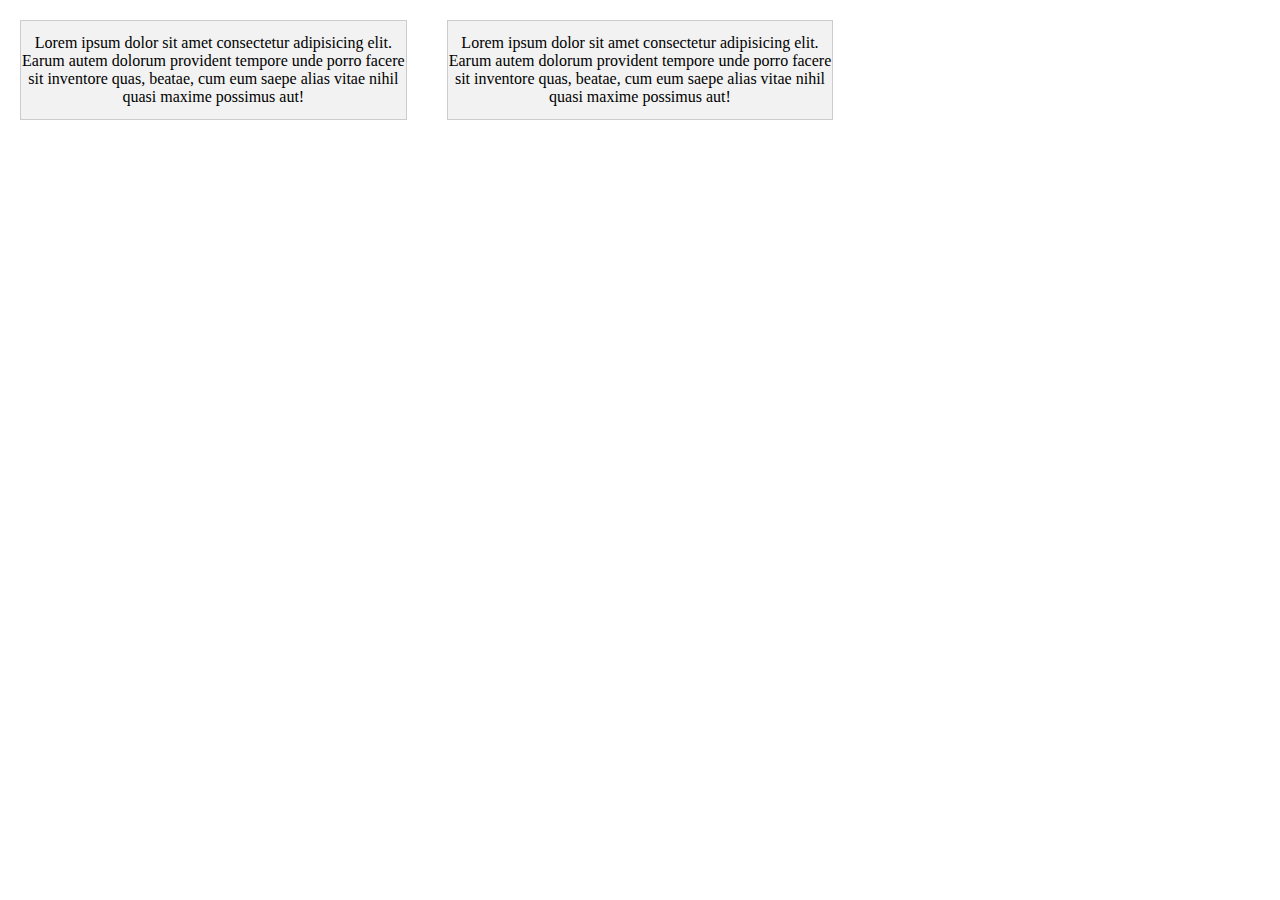
==== commit dfe1b08e: "v-2" ====
--- a/index.html
+++ b/index.html
@@ -8,64 +8,43 @@
   <title>Document</title>
 
   <link rel="stylesheet" href="./content/style.css">
+
+  <style>
+    .item {
+      border: 1px solid #ccc;
+      background-color: #f2f2f2;
+      color: #000;
+      min-height: 100px;
+      text-align: center;
+      flex-wrap: wrap;
+      height: auto;
+      display: flex;
+      align-items: center;
+      justify-content: center;
+    }
+
+    .sub-item {
+        background-color: darkred;
+        color: #fff;
+        display: flex;
+        align-items: center;
+        justify-content: center;
+        height: 100%;
+      }
+  </style>
 </head>
 
 <body>
-
-  <h2>Grid Sistem</h2>
-  <div class="grid__box">
-    <div class="grid__row">
-      <div class="gr-6-10-sm item">
-        <div class="grid__row">
-          <div class="gr-6-10-md gr-12-0-sm sub-item">6/12s</div>
-          <div class="gr-6-10-md gr-12-0-sm sub-item">6/12s</div>
-        </div>
-      </div>
-      <div class="gr-6-10-sm item">
-        <div class="grid__row">
-          <div class="gr-4-10-md gr-12-0-sm sub-item">4/12s</div>
-          <div class="gr-4-10-md gr-12-0-sm sub-item">4/12s</div>
-          <div class="gr-4-10-md gr-12-0-sm sub-item">4/12s</div>
-        </div>
-      </div>
+<div class="grid__box">
+  <div class="grid__row">
+    <div class="gr-4-20-md gr-12-10-sm gr-6-10-xxs item">
+      Lorem ipsum dolor sit amet consectetur adipisicing elit. Earum autem dolorum provident tempore unde porro facere sit inventore quas, beatae, cum eum saepe alias vitae nihil quasi maxime possimus aut!
     </div>
-    <div class="grid__row">
-      <div class="gr-2-10-md gr-4-10-lr gr-4-10-sm gr-1-10 item">4/12</div>
-      <div class="gr-2-10-md gr-4-10-lr gr-4-10-sm gr-1-10 item">4/12</div>
-      <div class="gr-2-10-md gr-4-10-lr gr-4-10-sm gr-1-10 item">4/12</div>
-    </div>
-    <div class="grid__row">
-      <div class="gr-2-10-md gr-3-10-lr gr-3-10-sm item">3/12</div>
-      <div class="gr-5-10-md gr-3-10-lr gr-3-10-sm item">3/12</div>
-      <div class="gr-5-10-md gr-3-10-lr gr-3-10-sm item">3/12</div>
-      <div class="gr-5-10-md gr-3-10-lr gr-3-10-sm item">3/12</div>
-    </div>
-    <div class="grid__row">
-      <div class="gr-9-10 gr-9-10-lr gr-6-20-sm item">9/12</div>
-      <div class="gr-3-10 gr-3-10-lr gr-6-20-sm item">3/12</div>
-    </div>
-    <div class="grid__row">
-      <div class="gr-8-10 gr-8-10-lr gr-5-10-sm item">8/12</div>
-      <div class="gr-4-10 gr-4-10-lr gr-7-10-sm item">4/12</div>
-    </div>
-    <div class="grid__row">
-      <div class="gr-1-10-lr gr-4-10-md gr-4-20-sm item">1/12</div>
-      <div class="gr-1-10-lr gr-4-10-md gr-4-20-sm item">1/12</div>
-      <div class="gr-1-10-lr gr-4-10-md gr-4-20-sm item">1/12</div>
-      <div class="gr-1-10-lr gr-4-10-md gr-4-20-sm item">1/12</div>
-      <div class="gr-1-10-lr gr-4-10-md gr-4-20-sm item">1/12</div>
-      <div class="gr-1-10-lr gr-4-10-md gr-4-20-sm item">1/12</div>
-      <div class="gr-1-10-lr gr-4-10-md gr-4-20-sm item">1/12</div>
-      <div class="gr-1-10-lr gr-4-10-md gr-4-20-sm item">1/12</div>
-      <div class="gr-1-10-lr gr-4-10-md gr-4-20-sm item">1/12</div>
-      <div class="gr-1-10-lr gr-4-10-md gr-4-20-sm item">1/12</div>
-      <div class="gr-1-10-lr gr-4-10-md gr-4-20-sm item">1/12</div>
-      <div class="gr-1-10-lr gr-4-10-md gr-4-20-sm item">1/12</div>
-    </div>
-    <div class="grid__row">
-      <div class="gr-12-10-sm item">12/12</div>
+    <div class="gr-4-20-md gr-12-10-sm gr-6-10-xxs item">
+      Lorem ipsum dolor sit amet consectetur adipisicing elit. Earum autem dolorum provident tempore unde porro facere sit inventore quas, beatae, cum eum saepe alias vitae nihil quasi maxime possimus aut!
     </div>
   </div>
+</div>
 
 </body>
 
--- a/content/style.css
+++ b/content/style.css
@@ -1,3 +1,10 @@
+* {
+  margin: 0;
+  padding: 0;
+  -webkit-box-sizing: border-box;
+          box-sizing: border-box;
+}
+
 .flex__center {
   display: -webkit-box;
   display: -ms-flexbox;
@@ -10,6 +17,327 @@
           justify-content: center;
 }
 
+.m-1 {
+  margin: 5px;
+}
+
+.m-2 {
+  margin: 10px;
+}
+
+.m-3 {
+  margin: 15px;
+}
+
+.m-4 {
+  margin: 20px;
+}
+
+.mt-1 {
+  margin-top: 5px;
+}
+
+.mt-2 {
+  margin-top: 10px;
+}
+
+.mt-3 {
+  margin-top: 15px;
+}
+
+.mt-4 {
+  margin-top: 20px;
+}
+
+.mb-1 {
+  margin-bottom: 5px;
+}
+
+.mb-2 {
+  margin-bottom: 10px;
+}
+
+.mb-3 {
+  margin-bottom: 15px;
+}
+
+.mb-4 {
+  margin-bottom: 20px;
+}
+
+.mr-1 {
+  margin-right: 5px;
+}
+
+.mr-2 {
+  margin-right: 10px;
+}
+
+.mr-3 {
+  margin-right: 15px;
+}
+
+.mr-4 {
+  margin-right: 20px;
+}
+
+.ml-1 {
+  margin-left: 5px;
+}
+
+.ml-2 {
+  margin-left: 10px;
+}
+
+.ml-3 {
+  margin-left: 15px;
+}
+
+.ml-4 {
+  margin-left: 20px;
+}
+
+.mx-1 {
+  margin-right: 5px;
+  margin-left: 5px;
+}
+
+.mx-2 {
+  margin-right: 10px;
+  margin-left: 10px;
+}
+
+.mx-3 {
+  margin-right: 15px;
+  margin-left: 15px;
+}
+
+.mx-4 {
+  margin-right: 20px;
+  margin-left: 20px;
+}
+
+.my-1 {
+  margin-top: 5px;
+  margin-bottom: 5px;
+}
+
+.my-2 {
+  margin-top: 10px;
+  margin-bottom: 10px;
+}
+
+.my-3 {
+  margin-top: 15px;
+  margin-bottom: 15px;
+}
+
+.my-4 {
+  margin-top: 20px;
+  margin-bottom: 20px;
+}
+
+.p-1 {
+  padding: 5px;
+}
+
+.p-2 {
+  padding: 10px;
+}
+
+.p-3 {
+  padding: 15px;
+}
+
+.p-4 {
+  padding: 20px;
+}
+
+.pt-1 {
+  padding-top: 5px;
+}
+
+.pt-2 {
+  padding-top: 10px;
+}
+
+.pt-3 {
+  padding-top: 15px;
+}
+
+.pt-4 {
+  padding-top: 20px;
+}
+
+.pb-1 {
+  padding-bottom: 5px;
+}
+
+.pb-2 {
+  padding-bottom: 10px;
+}
+
+.pb-3 {
+  padding-bottom: 15px;
+}
+
+.pb-4 {
+  padding-bottom: 20px;
+}
+
+.pr-1 {
+  padding-right: 5px;
+}
+
+.pr-2 {
+  padding-right: 10px;
+}
+
+.pr-3 {
+  padding-right: 15px;
+}
+
+.pr-4 {
+  padding-right: 20px;
+}
+
+.pl-1 {
+  padding-left: 5px;
+}
+
+.pl-2 {
+  padding-left: 10px;
+}
+
+.pl-3 {
+  padding-left: 15px;
+}
+
+.pl-4 {
+  padding-left: 20px;
+}
+
+.px-1 {
+  padding-right: 5px;
+  padding-left: 5px;
+}
+
+.px-2 {
+  padding-right: 10px;
+  padding-left: 10px;
+}
+
+.px-3 {
+  padding-right: 15px;
+  padding-left: 15px;
+}
+
+.px-4 {
+  padding-right: 20px;
+  padding-left: 20px;
+}
+
+.py-1 {
+  padding-top: 5px;
+  padding-bottom: 5px;
+}
+
+.py-2 {
+  padding-top: 10px;
+  padding-bottom: 10px;
+}
+
+.py-3 {
+  padding-top: 15px;
+  padding-bottom: 15px;
+}
+
+.py-4 {
+  padding-top: 20px;
+  padding-bottom: 20px;
+}
+
+.d__flex {
+  display: -webkit-box;
+  display: -ms-flexbox;
+  display: flex;
+}
+
+.d__block {
+  display: block;
+}
+
+.d__inline-block {
+  display: inline-block;
+}
+
+.d__inline {
+  display: inline;
+}
+
+.d__none {
+  display: none;
+}
+
+.d__inline-flex {
+  display: -webkit-inline-box;
+  display: -ms-inline-flexbox;
+  display: inline-flex;
+}
+
+.justify__center {
+  -webkit-box-pack: center;
+      -ms-flex-pack: center;
+          justify-content: center;
+}
+
+.justify__space-between {
+  -webkit-box-pack: justify;
+      -ms-flex-pack: justify;
+          justify-content: space-between;
+}
+
+.justify__flex-start {
+  -webkit-box-pack: start;
+      -ms-flex-pack: start;
+          justify-content: flex-start;
+}
+
+.justify__flex-end {
+  -webkit-box-pack: end;
+      -ms-flex-pack: end;
+          justify-content: flex-end;
+}
+
+.justify__space-around {
+  -ms-flex-pack: distribute;
+      justify-content: space-around;
+}
+
+.justify__space-evenly {
+  -webkit-box-pack: space-evenly;
+      -ms-flex-pack: space-evenly;
+          justify-content: space-evenly;
+}
+
+.align__center {
+  -webkit-box-align: center;
+      -ms-flex-align: center;
+          align-items: center;
+}
+
+.align__flex-start {
+  -webkit-box-align: start;
+      -ms-flex-align: start;
+          align-items: flex-start;
+}
+
+.align__flex-end {
+  -webkit-box-align: end;
+      -ms-flex-align: end;
+          align-items: flex-end;
+}
+
 .grid__box {
   width: 100%;
 }
@@ -36,667 +364,529 @@
   width: 100%;
 }
 
-.grid__box .grid__row .item,
-.grid__container .grid__row .item {
-  border: 1px solid #ccc;
-  background-color: #f2f2f2;
-  color: #000;
-  font-size: 20px;
-  min-height: 100px;
-  line-height: 100px;
-  text-align: center;
-  -ms-flex-wrap: wrap;
-      flex-wrap: wrap;
-  height: auto;
-}
-
-.grid__box .grid__row .item .sub-item,
-.grid__container .grid__row .item .sub-item {
-  background-color: darkred;
-  color: #fff;
-  display: -webkit-box;
-  display: -ms-flexbox;
-  display: flex;
-  -webkit-box-align: center;
-      -ms-flex-align: center;
-          align-items: center;
-  -webkit-box-pack: center;
-      -ms-flex-pack: center;
-          justify-content: center;
-  height: 100%;
-}
-
-@media screen and (max-width: 450px) {
-  .grid__box .grid__row [class*="gr-"],
-  .grid__container .grid__row [class*="gr-"] {
+@media screen and (min-width: 0px) {
+  .grid__row [class*="gr-7"],
+  .grid__row [class*="gr-8"],
+  .grid__row [class*="gr-9"],
+  .grid__row [class*="gr-10"],
+  .grid__row [class*="gr-11"],
+  .grid__row [class*="gr-12"] {
     width: 100%;
-    margin: 15px 0;
+    margin-top: 10px;
+    margin-bottom: 10px;
+  }
+  .grid__row .gr-1-0-xxs {
+    margin: 0px;
+    width: calc((100% - 0px) / (12 / 1));
+  }
+  .grid__row .gr-1-10-xxs {
+    margin: 10px;
+    width: calc((100% - 240px) / (12 / 1));
+  }
+  .grid__row .gr-1-20-xxs {
+    margin: 20px;
+    width: calc((100% - 480px) / (12 / 1));
+  }
+  .grid__row .gr-2-0-xxs {
+    margin: 0px;
+    width: calc((100% - 0px) / (12 / 2));
+  }
+  .grid__row .gr-2-10-xxs {
+    margin: 10px;
+    width: calc((100% - 120px) / (12 / 2));
+  }
+  .grid__row .gr-2-20-xxs {
+    margin: 20px;
+    width: calc((100% - 240px) / (12 / 2));
+  }
+  .grid__row .gr-3-0-xxs {
+    margin: 0px;
+    width: calc((100% - 0px) / (12 / 3));
+  }
+  .grid__row .gr-3-10-xxs {
+    margin: 10px;
+    width: calc((100% - 80px) / (12 / 3));
+  }
+  .grid__row .gr-3-20-xxs {
+    margin: 20px;
+    width: calc((100% - 160px) / (12 / 3));
+  }
+  .grid__row .gr-4-0-xxs {
+    margin: 0px;
+    width: calc((100% - 0px) / (12 / 4));
+  }
+  .grid__row .gr-4-10-xxs {
+    margin: 10px;
+    width: calc((100% - 60px) / (12 / 4));
+  }
+  .grid__row .gr-4-20-xxs {
+    margin: 20px;
+    width: calc((100% - 120px) / (12 / 4));
+  }
+  .grid__row .gr-5-0-xxs {
+    margin: 0px;
+    width: calc((100% - 0px) / (12 / 5));
+  }
+  .grid__row .gr-5-10-xxs {
+    margin: 10px;
+    width: calc((100% - 48px) / (12 / 5));
+  }
+  .grid__row .gr-5-20-xxs {
+    margin: 20px;
+    width: calc((100% - 96px) / (12 / 5));
+  }
+  .grid__row .gr-6-0-xxs {
+    margin: 0px;
+    width: calc((100% - 0px) / (12 / 6));
+  }
+  .grid__row .gr-6-10-xxs {
+    margin: 10px;
+    width: calc((100% - 40px) / (12 / 6));
+  }
+  .grid__row .gr-6-20-xxs {
+    margin: 20px;
+    width: calc((100% - 80px) / (12 / 6));
   }
 }
 
 @media screen and (min-width: 450px) {
-  .grid__box .grid__row .gr-1-0-sm,
-  .grid__container .grid__row .gr-1-0-sm {
-    margin: 10px 0px;
+  .grid__row .gr-1-0-sm {
+    margin: 0px;
     width: calc((100% - 0px) / (12 / 1));
   }
-  .grid__box .grid__row .gr-1-10-sm,
-  .grid__container .grid__row .gr-1-10-sm {
-    margin: 10px 10px;
+  .grid__row .gr-1-10-sm {
+    margin: 10px;
     width: calc((100% - 240px) / (12 / 1));
   }
-  .grid__box .grid__row .gr-1-20-sm,
-  .grid__container .grid__row .gr-1-20-sm {
-    margin: 10px 20px;
+  .grid__row .gr-1-20-sm {
+    margin: 20px;
     width: calc((100% - 480px) / (12 / 1));
   }
-  .grid__box .grid__row .gr-2-0-sm,
-  .grid__container .grid__row .gr-2-0-sm {
-    margin: 10px 0px;
+  .grid__row .gr-2-0-sm {
+    margin: 0px;
     width: calc((100% - 0px) / (12 / 2));
   }
-  .grid__box .grid__row .gr-2-10-sm,
-  .grid__container .grid__row .gr-2-10-sm {
-    margin: 10px 10px;
+  .grid__row .gr-2-10-sm {
+    margin: 10px;
     width: calc((100% - 120px) / (12 / 2));
   }
-  .grid__box .grid__row .gr-2-20-sm,
-  .grid__container .grid__row .gr-2-20-sm {
-    margin: 10px 20px;
+  .grid__row .gr-2-20-sm {
+    margin: 20px;
     width: calc((100% - 240px) / (12 / 2));
   }
-  .grid__box .grid__row .gr-3-0-sm,
-  .grid__container .grid__row .gr-3-0-sm {
-    margin: 10px 0px;
+  .grid__row .gr-3-0-sm {
+    margin: 0px;
     width: calc((100% - 0px) / (12 / 3));
   }
-  .grid__box .grid__row .gr-3-10-sm,
-  .grid__container .grid__row .gr-3-10-sm {
-    margin: 10px 10px;
+  .grid__row .gr-3-10-sm {
+    margin: 10px;
     width: calc((100% - 80px) / (12 / 3));
   }
-  .grid__box .grid__row .gr-3-20-sm,
-  .grid__container .grid__row .gr-3-20-sm {
-    margin: 10px 20px;
+  .grid__row .gr-3-20-sm {
+    margin: 20px;
     width: calc((100% - 160px) / (12 / 3));
   }
-  .grid__box .grid__row .gr-4-0-sm,
-  .grid__container .grid__row .gr-4-0-sm {
-    margin: 10px 0px;
+  .grid__row .gr-4-0-sm {
+    margin: 0px;
     width: calc((100% - 0px) / (12 / 4));
   }
-  .grid__box .grid__row .gr-4-10-sm,
-  .grid__container .grid__row .gr-4-10-sm {
-    margin: 10px 10px;
+  .grid__row .gr-4-10-sm {
+    margin: 10px;
     width: calc((100% - 60px) / (12 / 4));
   }
-  .grid__box .grid__row .gr-4-20-sm,
-  .grid__container .grid__row .gr-4-20-sm {
-    margin: 10px 20px;
+  .grid__row .gr-4-20-sm {
+    margin: 20px;
     width: calc((100% - 120px) / (12 / 4));
   }
-  .grid__box .grid__row .gr-5-0-sm,
-  .grid__container .grid__row .gr-5-0-sm {
-    margin: 10px 0px;
+  .grid__row .gr-5-0-sm {
+    margin: 0px;
     width: calc((100% - 0px) / (12 / 5));
   }
-  .grid__box .grid__row .gr-5-10-sm,
-  .grid__container .grid__row .gr-5-10-sm {
-    margin: 10px 10px;
+  .grid__row .gr-5-10-sm {
+    margin: 10px;
     width: calc((100% - 48px) / (12 / 5));
   }
-  .grid__box .grid__row .gr-5-20-sm,
-  .grid__container .grid__row .gr-5-20-sm {
-    margin: 10px 20px;
+  .grid__row .gr-5-20-sm {
+    margin: 20px;
     width: calc((100% - 96px) / (12 / 5));
   }
-  .grid__box .grid__row .gr-6-0-sm,
-  .grid__container .grid__row .gr-6-0-sm {
-    margin: 10px 0px;
+  .grid__row .gr-6-0-sm {
+    margin: 0px;
     width: calc((100% - 0px) / (12 / 6));
   }
-  .grid__box .grid__row .gr-6-10-sm,
-  .grid__container .grid__row .gr-6-10-sm {
-    margin: 10px 10px;
+  .grid__row .gr-6-10-sm {
+    margin: 10px;
     width: calc((100% - 40px) / (12 / 6));
   }
-  .grid__box .grid__row .gr-6-20-sm,
-  .grid__container .grid__row .gr-6-20-sm {
-    margin: 10px 20px;
+  .grid__row .gr-6-20-sm {
+    margin: 20px;
     width: calc((100% - 80px) / (12 / 6));
   }
-  .grid__box .grid__row .gr-7-0-sm,
-  .grid__container .grid__row .gr-7-0-sm {
-    margin: 10px 0px;
+  .grid__row .gr-7-0-sm {
+    margin: 0px;
     width: calc((100% - 0px) / (12 / 7));
   }
-  .grid__box .grid__row .gr-7-10-sm,
-  .grid__container .grid__row .gr-7-10-sm {
-    margin: 10px 10px;
+  .grid__row .gr-7-10-sm {
+    margin: 10px;
     width: calc((100% - 34.28571px) / (12 / 7));
   }
-  .grid__box .grid__row .gr-7-20-sm,
-  .grid__container .grid__row .gr-7-20-sm {
-    margin: 10px 20px;
+  .grid__row .gr-7-20-sm {
+    margin: 20px;
     width: calc((100% - 68.57143px) / (12 / 7));
   }
-  .grid__box .grid__row .gr-8-0-sm,
-  .grid__container .grid__row .gr-8-0-sm {
-    margin: 10px 0px;
+  .grid__row .gr-8-0-sm {
+    margin: 0px;
     width: calc((100% - 0px) / (12 / 8));
   }
-  .grid__box .grid__row .gr-8-10-sm,
-  .grid__container .grid__row .gr-8-10-sm {
-    margin: 10px 10px;
+  .grid__row .gr-8-10-sm {
+    margin: 10px;
     width: calc((100% - 30px) / (12 / 8));
   }
-  .grid__box .grid__row .gr-8-20-sm,
-  .grid__container .grid__row .gr-8-20-sm {
-    margin: 10px 20px;
+  .grid__row .gr-8-20-sm {
+    margin: 20px;
     width: calc((100% - 60px) / (12 / 8));
   }
-  .grid__box .grid__row .gr-9-0-sm,
-  .grid__container .grid__row .gr-9-0-sm {
-    margin: 10px 0px;
+  .grid__row .gr-9-0-sm {
+    margin: 0px;
     width: calc((100% - 0px) / (12 / 9));
   }
-  .grid__box .grid__row .gr-9-10-sm,
-  .grid__container .grid__row .gr-9-10-sm {
-    margin: 10px 10px;
+  .grid__row .gr-9-10-sm {
+    margin: 10px;
     width: calc((100% - 26.66667px) / (12 / 9));
   }
-  .grid__box .grid__row .gr-9-20-sm,
-  .grid__container .grid__row .gr-9-20-sm {
-    margin: 10px 20px;
+  .grid__row .gr-9-20-sm {
+    margin: 20px;
     width: calc((100% - 53.33333px) / (12 / 9));
   }
-  .grid__box .grid__row .gr-10-0-sm,
-  .grid__container .grid__row .gr-10-0-sm {
-    margin: 10px 0px;
+  .grid__row .gr-10-0-sm {
+    margin: 0px;
     width: calc((100% - 0px) / (12 / 10));
   }
-  .grid__box .grid__row .gr-10-10-sm,
-  .grid__container .grid__row .gr-10-10-sm {
-    margin: 10px 10px;
+  .grid__row .gr-10-10-sm {
+    margin: 10px;
     width: calc((100% - 24px) / (12 / 10));
   }
-  .grid__box .grid__row .gr-10-20-sm,
-  .grid__container .grid__row .gr-10-20-sm {
-    margin: 10px 20px;
+  .grid__row .gr-10-20-sm {
+    margin: 20px;
     width: calc((100% - 48px) / (12 / 10));
   }
-  .grid__box .grid__row .gr-11-0-sm,
-  .grid__container .grid__row .gr-11-0-sm {
-    margin: 10px 0px;
+  .grid__row .gr-11-0-sm {
+    margin: 0px;
     width: calc((100% - 0px) / (12 / 11));
   }
-  .grid__box .grid__row .gr-11-10-sm,
-  .grid__container .grid__row .gr-11-10-sm {
-    margin: 10px 10px;
+  .grid__row .gr-11-10-sm {
+    margin: 10px;
     width: calc((100% - 21.81818px) / (12 / 11));
   }
-  .grid__box .grid__row .gr-11-20-sm,
-  .grid__container .grid__row .gr-11-20-sm {
-    margin: 10px 20px;
+  .grid__row .gr-11-20-sm {
+    margin: 20px;
     width: calc((100% - 43.63636px) / (12 / 11));
   }
-  .grid__box .grid__row .gr-12-0-sm,
-  .grid__container .grid__row .gr-12-0-sm {
-    margin: 10px 0px;
+  .grid__row .gr-12-0-sm {
+    margin: 0px;
     width: calc((100% - 0px) / (12 / 12));
   }
-  .grid__box .grid__row .gr-12-10-sm,
-  .grid__container .grid__row .gr-12-10-sm {
-    margin: 10px 10px;
+  .grid__row .gr-12-10-sm {
+    margin: 10px;
     width: calc((100% - 20px) / (12 / 12));
   }
-  .grid__box .grid__row .gr-12-20-sm,
-  .grid__container .grid__row .gr-12-20-sm {
-    margin: 10px 20px;
+  .grid__row .gr-12-20-sm {
+    margin: 20px;
     width: calc((100% - 40px) / (12 / 12));
   }
 }
 
 @media screen and (min-width: 800px) {
-  .grid__box .grid__row .gr-1-0-md,
-  .grid__container .grid__row .gr-1-0-md {
-    margin: 10px 0px;
+  .grid__row .gr-1-0-md {
+    margin: 0px;
     width: calc((100% - 0px) / (12 / 1));
   }
-  .grid__box .grid__row .gr-1-10-md,
-  .grid__container .grid__row .gr-1-10-md {
-    margin: 10px 10px;
+  .grid__row .gr-1-10-md {
+    margin: 10px;
     width: calc((100% - 240px) / (12 / 1));
   }
-  .grid__box .grid__row .gr-1-20-md,
-  .grid__container .grid__row .gr-1-20-md {
-    margin: 10px 20px;
+  .grid__row .gr-1-20-md {
+    margin: 20px;
     width: calc((100% - 480px) / (12 / 1));
   }
-  .grid__box .grid__row .gr-2-0-md,
-  .grid__container .grid__row .gr-2-0-md {
-    margin: 10px 0px;
+  .grid__row .gr-2-0-md {
+    margin: 0px;
     width: calc((100% - 0px) / (12 / 2));
   }
-  .grid__box .grid__row .gr-2-10-md,
-  .grid__container .grid__row .gr-2-10-md {
-    margin: 10px 10px;
+  .grid__row .gr-2-10-md {
+    margin: 10px;
     width: calc((100% - 120px) / (12 / 2));
   }
-  .grid__box .grid__row .gr-2-20-md,
-  .grid__container .grid__row .gr-2-20-md {
-    margin: 10px 20px;
+  .grid__row .gr-2-20-md {
+    margin: 20px;
     width: calc((100% - 240px) / (12 / 2));
   }
-  .grid__box .grid__row .gr-3-0-md,
-  .grid__container .grid__row .gr-3-0-md {
-    margin: 10px 0px;
+  .grid__row .gr-3-0-md {
+    margin: 0px;
     width: calc((100% - 0px) / (12 / 3));
   }
-  .grid__box .grid__row .gr-3-10-md,
-  .grid__container .grid__row .gr-3-10-md {
-    margin: 10px 10px;
+  .grid__row .gr-3-10-md {
+    margin: 10px;
     width: calc((100% - 80px) / (12 / 3));
   }
-  .grid__box .grid__row .gr-3-20-md,
-  .grid__container .grid__row .gr-3-20-md {
-    margin: 10px 20px;
+  .grid__row .gr-3-20-md {
+    margin: 20px;
     width: calc((100% - 160px) / (12 / 3));
   }
-  .grid__box .grid__row .gr-4-0-md,
-  .grid__container .grid__row .gr-4-0-md {
-    margin: 10px 0px;
+  .grid__row .gr-4-0-md {
+    margin: 0px;
     width: calc((100% - 0px) / (12 / 4));
   }
-  .grid__box .grid__row .gr-4-10-md,
-  .grid__container .grid__row .gr-4-10-md {
-    margin: 10px 10px;
+  .grid__row .gr-4-10-md {
+    margin: 10px;
     width: calc((100% - 60px) / (12 / 4));
   }
-  .grid__box .grid__row .gr-4-20-md,
-  .grid__container .grid__row .gr-4-20-md {
-    margin: 10px 20px;
+  .grid__row .gr-4-20-md {
+    margin: 20px;
     width: calc((100% - 120px) / (12 / 4));
   }
-  .grid__box .grid__row .gr-5-0-md,
-  .grid__container .grid__row .gr-5-0-md {
-    margin: 10px 0px;
+  .grid__row .gr-5-0-md {
+    margin: 0px;
     width: calc((100% - 0px) / (12 / 5));
   }
-  .grid__box .grid__row .gr-5-10-md,
-  .grid__container .grid__row .gr-5-10-md {
-    margin: 10px 10px;
+  .grid__row .gr-5-10-md {
+    margin: 10px;
     width: calc((100% - 48px) / (12 / 5));
   }
-  .grid__box .grid__row .gr-5-20-md,
-  .grid__container .grid__row .gr-5-20-md {
-    margin: 10px 20px;
+  .grid__row .gr-5-20-md {
+    margin: 20px;
     width: calc((100% - 96px) / (12 / 5));
   }
-  .grid__box .grid__row .gr-6-0-md,
-  .grid__container .grid__row .gr-6-0-md {
-    margin: 10px 0px;
+  .grid__row .gr-6-0-md {
+    margin: 0px;
     width: calc((100% - 0px) / (12 / 6));
   }
-  .grid__box .grid__row .gr-6-10-md,
-  .grid__container .grid__row .gr-6-10-md {
-    margin: 10px 10px;
+  .grid__row .gr-6-10-md {
+    margin: 10px;
     width: calc((100% - 40px) / (12 / 6));
   }
-  .grid__box .grid__row .gr-6-20-md,
-  .grid__container .grid__row .gr-6-20-md {
-    margin: 10px 20px;
+  .grid__row .gr-6-20-md {
+    margin: 20px;
     width: calc((100% - 80px) / (12 / 6));
   }
-  .grid__box .grid__row .gr-7-0-md,
-  .grid__container .grid__row .gr-7-0-md {
-    margin: 10px 0px;
+  .grid__row .gr-7-0-md {
+    margin: 0px;
     width: calc((100% - 0px) / (12 / 7));
   }
-  .grid__box .grid__row .gr-7-10-md,
-  .grid__container .grid__row .gr-7-10-md {
-    margin: 10px 10px;
+  .grid__row .gr-7-10-md {
+    margin: 10px;
     width: calc((100% - 34.28571px) / (12 / 7));
   }
-  .grid__box .grid__row .gr-7-20-md,
-  .grid__container .grid__row .gr-7-20-md {
-    margin: 10px 20px;
+  .grid__row .gr-7-20-md {
+    margin: 20px;
     width: calc((100% - 68.57143px) / (12 / 7));
   }
-  .grid__box .grid__row .gr-8-0-md,
-  .grid__container .grid__row .gr-8-0-md {
-    margin: 10px 0px;
+  .grid__row .gr-8-0-md {
+    margin: 0px;
     width: calc((100% - 0px) / (12 / 8));
   }
-  .grid__box .grid__row .gr-8-10-md,
-  .grid__container .grid__row .gr-8-10-md {
-    margin: 10px 10px;
+  .grid__row .gr-8-10-md {
+    margin: 10px;
     width: calc((100% - 30px) / (12 / 8));
   }
-  .grid__box .grid__row .gr-8-20-md,
-  .grid__container .grid__row .gr-8-20-md {
-    margin: 10px 20px;
+  .grid__row .gr-8-20-md {
+    margin: 20px;
     width: calc((100% - 60px) / (12 / 8));
   }
-  .grid__box .grid__row .gr-9-0-md,
-  .grid__container .grid__row .gr-9-0-md {
-    margin: 10px 0px;
+  .grid__row .gr-9-0-md {
+    margin: 0px;
     width: calc((100% - 0px) / (12 / 9));
   }
-  .grid__box .grid__row .gr-9-10-md,
-  .grid__container .grid__row .gr-9-10-md {
-    margin: 10px 10px;
+  .grid__row .gr-9-10-md {
+    margin: 10px;
     width: calc((100% - 26.66667px) / (12 / 9));
   }
-  .grid__box .grid__row .gr-9-20-md,
-  .grid__container .grid__row .gr-9-20-md {
-    margin: 10px 20px;
+  .grid__row .gr-9-20-md {
+    margin: 20px;
     width: calc((100% - 53.33333px) / (12 / 9));
   }
-  .grid__box .grid__row .gr-10-0-md,
-  .grid__container .grid__row .gr-10-0-md {
-    margin: 10px 0px;
+  .grid__row .gr-10-0-md {
+    margin: 0px;
     width: calc((100% - 0px) / (12 / 10));
   }
-  .grid__box .grid__row .gr-10-10-md,
-  .grid__container .grid__row .gr-10-10-md {
-    margin: 10px 10px;
+  .grid__row .gr-10-10-md {
+    margin: 10px;
     width: calc((100% - 24px) / (12 / 10));
   }
-  .grid__box .grid__row .gr-10-20-md,
-  .grid__container .grid__row .gr-10-20-md {
-    margin: 10px 20px;
+  .grid__row .gr-10-20-md {
+    margin: 20px;
     width: calc((100% - 48px) / (12 / 10));
   }
-  .grid__box .grid__row .gr-11-0-md,
-  .grid__container .grid__row .gr-11-0-md {
-    margin: 10px 0px;
+  .grid__row .gr-11-0-md {
+    margin: 0px;
     width: calc((100% - 0px) / (12 / 11));
   }
-  .grid__box .grid__row .gr-11-10-md,
-  .grid__container .grid__row .gr-11-10-md {
-    margin: 10px 10px;
+  .grid__row .gr-11-10-md {
+    margin: 10px;
     width: calc((100% - 21.81818px) / (12 / 11));
   }
-  .grid__box .grid__row .gr-11-20-md,
-  .grid__container .grid__row .gr-11-20-md {
-    margin: 10px 20px;
+  .grid__row .gr-11-20-md {
+    margin: 20px;
     width: calc((100% - 43.63636px) / (12 / 11));
   }
-  .grid__box .grid__row .gr-12-0-md,
-  .grid__container .grid__row .gr-12-0-md {
-    margin: 10px 0px;
+  .grid__row .gr-12-0-md {
+    margin: 0px;
     width: calc((100% - 0px) / (12 / 12));
   }
-  .grid__box .grid__row .gr-12-10-md,
-  .grid__container .grid__row .gr-12-10-md {
-    margin: 10px 10px;
+  .grid__row .gr-12-10-md {
+    margin: 10px;
     width: calc((100% - 20px) / (12 / 12));
   }
-  .grid__box .grid__row .gr-12-20-md,
-  .grid__container .grid__row .gr-12-20-md {
-    margin: 10px 20px;
+  .grid__row .gr-12-20-md {
+    margin: 20px;
     width: calc((100% - 40px) / (12 / 12));
   }
 }
 
 @media screen and (min-width: 1024px) {
-  .grid__box .grid__row .gr-1-0-lr,
-  .grid__container .grid__row .gr-1-0-lr {
-    margin: 10px 0px;
+  .grid__row .gr-1-0-lr {
+    margin: 0px;
     width: calc((100% - 0px) / (12 / 1));
   }
-  .grid__box .grid__row .gr-1-10-lr,
-  .grid__container .grid__row .gr-1-10-lr {
-    margin: 10px 10px;
+  .grid__row .gr-1-10-lr {
+    margin: 10px;
     width: calc((100% - 240px) / (12 / 1));
   }
-  .grid__box .grid__row .gr-1-20-lr,
-  .grid__container .grid__row .gr-1-20-lr {
-    margin: 10px 20px;
+  .grid__row .gr-1-20-lr {
+    margin: 20px;
     width: calc((100% - 480px) / (12 / 1));
   }
-  .grid__box .grid__row .gr-2-0-lr,
-  .grid__container .grid__row .gr-2-0-lr {
-    margin: 10px 0px;
+  .grid__row .gr-2-0-lr {
+    margin: 0px;
     width: calc((100% - 0px) / (12 / 2));
   }
-  .grid__box .grid__row .gr-2-10-lr,
-  .grid__container .grid__row .gr-2-10-lr {
-    margin: 10px 10px;
+  .grid__row .gr-2-10-lr {
+    margin: 10px;
     width: calc((100% - 120px) / (12 / 2));
   }
-  .grid__box .grid__row .gr-2-20-lr,
-  .grid__container .grid__row .gr-2-20-lr {
-    margin: 10px 20px;
+  .grid__row .gr-2-20-lr {
+    margin: 20px;
     width: calc((100% - 240px) / (12 / 2));
   }
-  .grid__box .grid__row .gr-3-0-lr,
-  .grid__container .grid__row .gr-3-0-lr {
-    margin: 10px 0px;
+  .grid__row .gr-3-0-lr {
+    margin: 0px;
     width: calc((100% - 0px) / (12 / 3));
   }
-  .grid__box .grid__row .gr-3-10-lr,
-  .grid__container .grid__row .gr-3-10-lr {
-    margin: 10px 10px;
+  .grid__row .gr-3-10-lr {
+    margin: 10px;
     width: calc((100% - 80px) / (12 / 3));
   }
-  .grid__box .grid__row .gr-3-20-lr,
-  .grid__container .grid__row .gr-3-20-lr {
-    margin: 10px 20px;
+  .grid__row .gr-3-20-lr {
+    margin: 20px;
     width: calc((100% - 160px) / (12 / 3));
   }
-  .grid__box .grid__row .gr-4-0-lr,
-  .grid__container .grid__row .gr-4-0-lr {
-    margin: 10px 0px;
+  .grid__row .gr-4-0-lr {
+    margin: 0px;
     width: calc((100% - 0px) / (12 / 4));
   }
-  .grid__box .grid__row .gr-4-10-lr,
-  .grid__container .grid__row .gr-4-10-lr {
-    margin: 10px 10px;
+  .grid__row .gr-4-10-lr {
+    margin: 10px;
     width: calc((100% - 60px) / (12 / 4));
   }
-  .grid__box .grid__row .gr-4-20-lr,
-  .grid__container .grid__row .gr-4-20-lr {
-    margin: 10px 20px;
+  .grid__row .gr-4-20-lr {
+    margin: 20px;
     width: calc((100% - 120px) / (12 / 4));
   }
-  .grid__box .grid__row .gr-5-0-lr,
-  .grid__container .grid__row .gr-5-0-lr {
-    margin: 10px 0px;
+  .grid__row .gr-5-0-lr {
+    margin: 0px;
     width: calc((100% - 0px) / (12 / 5));
   }
-  .grid__box .grid__row .gr-5-10-lr,
-  .grid__container .grid__row .gr-5-10-lr {
-    margin: 10px 10px;
+  .grid__row .gr-5-10-lr {
+    margin: 10px;
     width: calc((100% - 48px) / (12 / 5));
   }
-  .grid__box .grid__row .gr-5-20-lr,
-  .grid__container .grid__row .gr-5-20-lr {
-    margin: 10px 20px;
+  .grid__row .gr-5-20-lr {
+    margin: 20px;
     width: calc((100% - 96px) / (12 / 5));
   }
-  .grid__box .grid__row .gr-6-0-lr,
-  .grid__container .grid__row .gr-6-0-lr {
-    margin: 10px 0px;
+  .grid__row .gr-6-0-lr {
+    margin: 0px;
     width: calc((100% - 0px) / (12 / 6));
   }
-  .grid__box .grid__row .gr-6-10-lr,
-  .grid__container .grid__row .gr-6-10-lr {
-    margin: 10px 10px;
+  .grid__row .gr-6-10-lr {
+    margin: 10px;
     width: calc((100% - 40px) / (12 / 6));
   }
-  .grid__box .grid__row .gr-6-20-lr,
-  .grid__container .grid__row .gr-6-20-lr {
-    margin: 10px 20px;
+  .grid__row .gr-6-20-lr {
+    margin: 20px;
     width: calc((100% - 80px) / (12 / 6));
   }
-  .grid__box .grid__row .gr-7-0-lr,
-  .grid__container .grid__row .gr-7-0-lr {
-    margin: 10px 0px;
+  .grid__row .gr-7-0-lr {
+    margin: 0px;
     width: calc((100% - 0px) / (12 / 7));
   }
-  .grid__box .grid__row .gr-7-10-lr,
-  .grid__container .grid__row .gr-7-10-lr {
-    margin: 10px 10px;
+  .grid__row .gr-7-10-lr {
+    margin: 10px;
     width: calc((100% - 34.28571px) / (12 / 7));
   }
-  .grid__box .grid__row .gr-7-20-lr,
-  .grid__container .grid__row .gr-7-20-lr {
-    margin: 10px 20px;
+  .grid__row .gr-7-20-lr {
+    margin: 20px;
     width: calc((100% - 68.57143px) / (12 / 7));
   }
-  .grid__box .grid__row .gr-8-0-lr,
-  .grid__container .grid__row .gr-8-0-lr {
-    margin: 10px 0px;
+  .grid__row .gr-8-0-lr {
+    margin: 0px;
     width: calc((100% - 0px) / (12 / 8));
   }
-  .grid__box .grid__row .gr-8-10-lr,
-  .grid__container .grid__row .gr-8-10-lr {
-    margin: 10px 10px;
+  .grid__row .gr-8-10-lr {
+    margin: 10px;
     width: calc((100% - 30px) / (12 / 8));
   }
-  .grid__box .grid__row .gr-8-20-lr,
-  .grid__container .grid__row .gr-8-20-lr {
-    margin: 10px 20px;
+  .grid__row .gr-8-20-lr {
+    margin: 20px;
     width: calc((100% - 60px) / (12 / 8));
   }
-  .grid__box .grid__row .gr-9-0-lr,
-  .grid__container .grid__row .gr-9-0-lr {
-    margin: 10px 0px;
+  .grid__row .gr-9-0-lr {
+    margin: 0px;
     width: calc((100% - 0px) / (12 / 9));
   }
-  .grid__box .grid__row .gr-9-10-lr,
-  .grid__container .grid__row .gr-9-10-lr {
-    margin: 10px 10px;
+  .grid__row .gr-9-10-lr {
+    margin: 10px;
     width: calc((100% - 26.66667px) / (12 / 9));
   }
-  .grid__box .grid__row .gr-9-20-lr,
-  .grid__container .grid__row .gr-9-20-lr {
-    margin: 10px 20px;
+  .grid__row .gr-9-20-lr {
+    margin: 20px;
     width: calc((100% - 53.33333px) / (12 / 9));
   }
-  .grid__box .grid__row .gr-10-0-lr,
-  .grid__container .grid__row .gr-10-0-lr {
-    margin: 10px 0px;
+  .grid__row .gr-10-0-lr {
+    margin: 0px;
     width: calc((100% - 0px) / (12 / 10));
   }
-  .grid__box .grid__row .gr-10-10-lr,
-  .grid__container .grid__row .gr-10-10-lr {
-    margin: 10px 10px;
+  .grid__row .gr-10-10-lr {
+    margin: 10px;
     width: calc((100% - 24px) / (12 / 10));
   }
-  .grid__box .grid__row .gr-10-20-lr,
-  .grid__container .grid__row .gr-10-20-lr {
-    margin: 10px 20px;
+  .grid__row .gr-10-20-lr {
+    margin: 20px;
     width: calc((100% - 48px) / (12 / 10));
   }
-  .grid__box .grid__row .gr-11-0-lr,
-  .grid__container .grid__row .gr-11-0-lr {
-    margin: 10px 0px;
+  .grid__row .gr-11-0-lr {
+    margin: 0px;
     width: calc((100% - 0px) / (12 / 11));
   }
-  .grid__box .grid__row .gr-11-10-lr,
-  .grid__container .grid__row .gr-11-10-lr {
-    margin: 10px 10px;
+  .grid__row .gr-11-10-lr {
+    margin: 10px;
     width: calc((100% - 21.81818px) / (12 / 11));
   }
-  .grid__box .grid__row .gr-11-20-lr,
-  .grid__container .grid__row .gr-11-20-lr {
-    margin: 10px 20px;
+  .grid__row .gr-11-20-lr {
+    margin: 20px;
     width: calc((100% - 43.63636px) / (12 / 11));
   }
-  .grid__box .grid__row .gr-12-0-lr,
-  .grid__container .grid__row .gr-12-0-lr {
-    margin: 10px 0px;
+  .grid__row .gr-12-0-lr {
+    margin: 0px;
     width: calc((100% - 0px) / (12 / 12));
   }
-  .grid__box .grid__row .gr-12-10-lr,
-  .grid__container .grid__row .gr-12-10-lr {
-    margin: 10px 10px;
+  .grid__row .gr-12-10-lr {
+    margin: 10px;
     width: calc((100% - 20px) / (12 / 12));
   }
-  .grid__box .grid__row .gr-12-20-lr,
-  .grid__container .grid__row .gr-12-20-lr {
-    margin: 10px 20px;
+  .grid__row .gr-12-20-lr {
+    margin: 20px;
     width: calc((100% - 40px) / (12 / 12));
   }
 }
-
-.d__flex {
-  display: -webkit-box;
-  display: -ms-flexbox;
-  display: flex;
-}
-
-.d__block {
-  display: block;
-}
-
-.d__inline-block {
-  display: inline-block;
-}
-
-.d__inline {
-  display: inline;
-}
-
-.d__none {
-  display: none;
-}
-
-.justify__center {
-  -webkit-box-pack: center;
-      -ms-flex-pack: center;
-          justify-content: center;
-}
-
-.justify__space-between {
-  -webkit-box-pack: justify;
-      -ms-flex-pack: justify;
-          justify-content: space-between;
-}
-
-.justify__flex-start {
-  -webkit-box-pack: start;
-      -ms-flex-pack: start;
-          justify-content: flex-start;
-}
-
-.justify__flex-end {
-  -webkit-box-pack: end;
-      -ms-flex-pack: end;
-          justify-content: flex-end;
-}
-
-.align__center {
-  -webkit-box-align: center;
-      -ms-flex-align: center;
-          align-items: center;
-}
-
-.align__flex-start {
-  -webkit-box-align: start;
-      -ms-flex-align: start;
-          align-items: flex-start;
-}
-
-.align__flex-end {
-  -webkit-box-align: end;
-      -ms-flex-align: end;
-          align-items: flex-end;
-}
-
-* {
-  margin: 0;
-  padding: 0;
-  -webkit-box-sizing: border-box;
-          box-sizing: border-box;
-  font-family: 'Open-Sans', sans-serif;
-}
-
-h2 {
-  margin: 30px;
-  text-align: center;
-}
 /*# sourceMappingURL=style.css.map */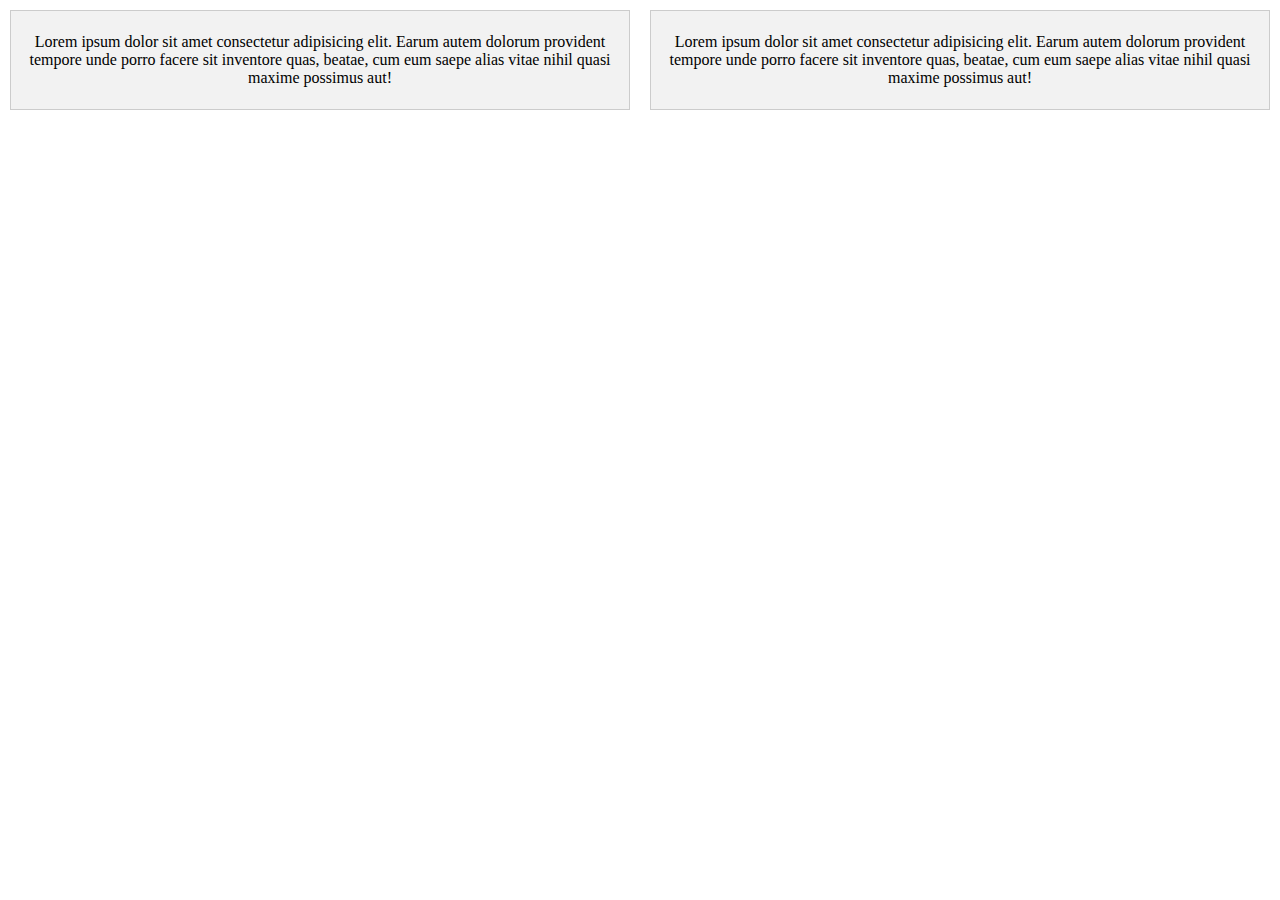
==== commit 245c34cd: "Update index.html" ====
--- a/index.html
+++ b/index.html
@@ -37,10 +37,10 @@
 <body>
 <div class="grid__box">
   <div class="grid__row">
-    <div class="gr-4-20-md gr-12-10-sm gr-6-10-xxs item">
+    <div class="gr-6-10-sm gr-12-10-xxs item">
       Lorem ipsum dolor sit amet consectetur adipisicing elit. Earum autem dolorum provident tempore unde porro facere sit inventore quas, beatae, cum eum saepe alias vitae nihil quasi maxime possimus aut!
     </div>
-    <div class="gr-4-20-md gr-12-10-sm gr-6-10-xxs item">
+    <div class="gr-6-10-sm gr-12-10-xxs item">
       Lorem ipsum dolor sit amet consectetur adipisicing elit. Earum autem dolorum provident tempore unde porro facere sit inventore quas, beatae, cum eum saepe alias vitae nihil quasi maxime possimus aut!
     </div>
   </div>
@@ -48,4 +48,4 @@
 
 </body>
 
-</html>+</html>
